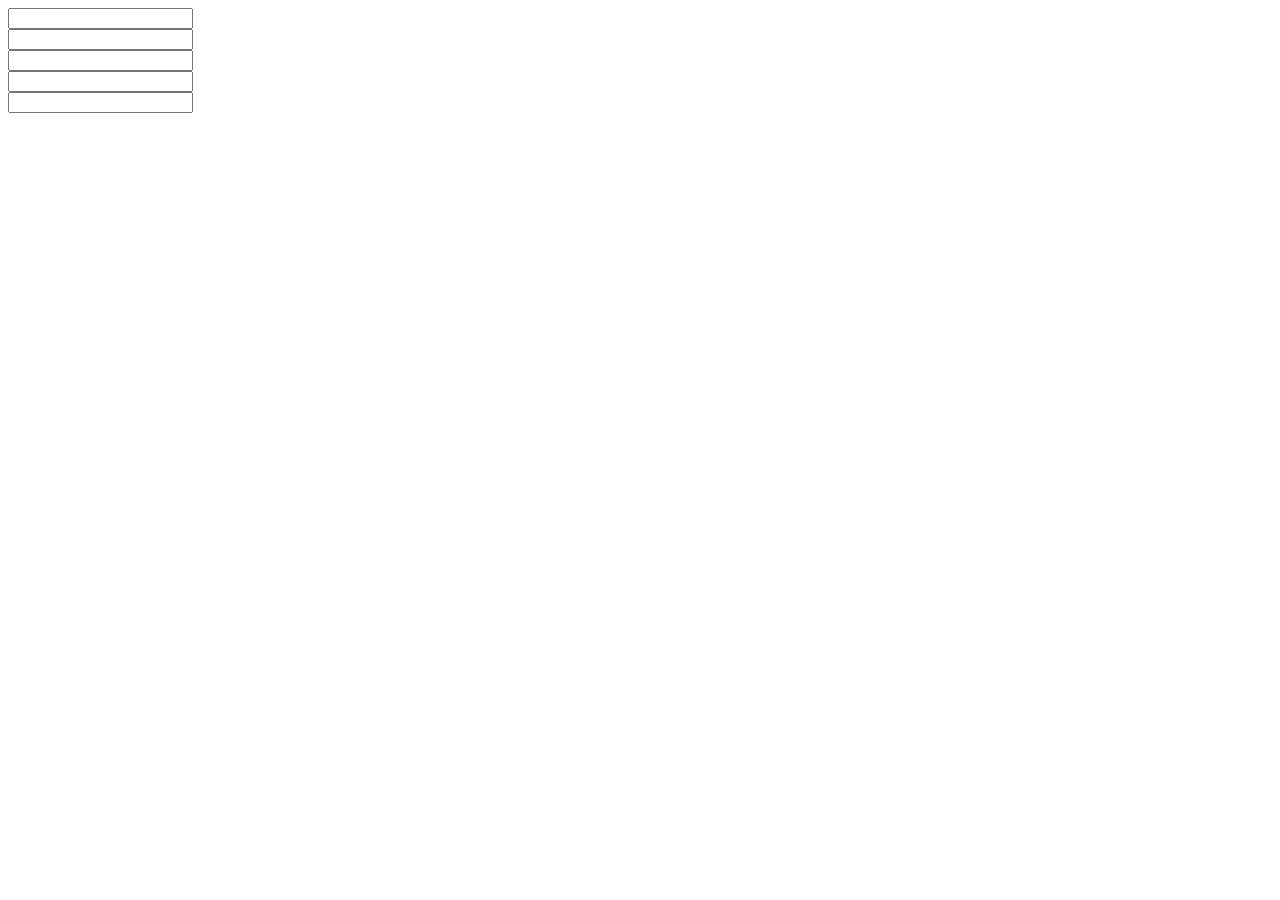
==== index.html @ 61696759 "Create index.html" ====
<html>

<head>
    <script lang="javascript">
      !function(t,e){"object"==typeof exports?module.exports=exports=e():"function"==typeof define&&define.amd?define([],e):t.CryptoJS=e()}(this,function(){var h,t,e,r,i,n,f,o,s,c,a,l,d,m,x,b,H,z,A,u,p,_,v,y,g,B,w,k,S,C,D,E,R,M,F,P,W,O,I,U,K,X,L,j,N,T,q,Z,V,G,J,$,Q,Y,tt,et,rt,it,nt,ot,st,ct,at,ht,lt,ft,dt,ut,pt,_t,vt,yt,gt,Bt,wt,kt,St,bt=bt||function(l){var t;if("undefined"!=typeof window&&window.crypto&&(t=window.crypto),!t&&"undefined"!=typeof window&&window.msCrypto&&(t=window.msCrypto),!t&&"undefined"!=typeof global&&global.crypto&&(t=global.crypto),!t&&"function"==typeof require)try{t=require("crypto")}catch(t){}function i(){if(t){if("function"==typeof t.getRandomValues)try{return t.getRandomValues(new Uint32Array(1))[0]}catch(t){}if("function"==typeof t.randomBytes)try{return t.randomBytes(4).readInt32LE()}catch(t){}}throw new Error("Native crypto module could not be used to get secure random number.")}var r=Object.create||function(t){var e;return n.prototype=t,e=new n,n.prototype=null,e};function n(){}var e={},o=e.lib={},s=o.Base={extend:function(t){var e=r(this);return t&&e.mixIn(t),e.hasOwnProperty("init")&&this.init!==e.init||(e.init=function(){e.$super.init.apply(this,arguments)}),(e.init.prototype=e).$super=this,e},create:function(){var t=this.extend();return t.init.apply(t,arguments),t},init:function(){},mixIn:function(t){for(var e in t)t.hasOwnProperty(e)&&(this[e]=t[e]);t.hasOwnProperty("toString")&&(this.toString=t.toString)},clone:function(){return this.init.prototype.extend(this)}},f=o.WordArray=s.extend({init:function(t,e){t=this.words=t||[],this.sigBytes=null!=e?e:4*t.length},toString:function(t){return(t||a).stringify(this)},concat:function(t){var e=this.words,r=t.words,i=this.sigBytes,n=t.sigBytes;if(this.clamp(),i%4)for(var o=0;o<n;o++){var s=r[o>>>2]>>>24-o%4*8&255;e[i+o>>>2]|=s<<24-(i+o)%4*8}else for(o=0;o<n;o+=4)e[i+o>>>2]=r[o>>>2];return this.sigBytes+=n,this},clamp:function(){var t=this.words,e=this.sigBytes;t[e>>>2]&=4294967295<<32-e%4*8,t.length=l.ceil(e/4)},clone:function(){var t=s.clone.call(this);return t.words=this.words.slice(0),t},random:function(t){for(var e=[],r=0;r<t;r+=4)e.push(i());return new f.init(e,t)}}),c=e.enc={},a=c.Hex={stringify:function(t){for(var e=t.words,r=t.sigBytes,i=[],n=0;n<r;n++){var o=e[n>>>2]>>>24-n%4*8&255;i.push((o>>>4).toString(16)),i.push((15&o).toString(16))}return i.join("")},parse:function(t){for(var e=t.length,r=[],i=0;i<e;i+=2)r[i>>>3]|=parseInt(t.substr(i,2),16)<<24-i%8*4;return new f.init(r,e/2)}},h=c.Latin1={stringify:function(t){for(var e=t.words,r=t.sigBytes,i=[],n=0;n<r;n++){var o=e[n>>>2]>>>24-n%4*8&255;i.push(String.fromCharCode(o))}return i.join("")},parse:function(t){for(var e=t.length,r=[],i=0;i<e;i++)r[i>>>2]|=(255&t.charCodeAt(i))<<24-i%4*8;return new f.init(r,e)}},d=c.Utf8={stringify:function(t){try{return decodeURIComponent(escape(h.stringify(t)))}catch(t){throw new Error("Malformed UTF-8 data")}},parse:function(t){return h.parse(unescape(encodeURIComponent(t)))}},u=o.BufferedBlockAlgorithm=s.extend({reset:function(){this._data=new f.init,this._nDataBytes=0},_append:function(t){"string"==typeof t&&(t=d.parse(t)),this._data.concat(t),this._nDataBytes+=t.sigBytes},_process:function(t){var e,r=this._data,i=r.words,n=r.sigBytes,o=this.blockSize,s=n/(4*o),c=(s=t?l.ceil(s):l.max((0|s)-this._minBufferSize,0))*o,a=l.min(4*c,n);if(c){for(var h=0;h<c;h+=o)this._doProcessBlock(i,h);e=i.splice(0,c),r.sigBytes-=a}return new f.init(e,a)},clone:function(){var t=s.clone.call(this);return t._data=this._data.clone(),t},_minBufferSize:0}),p=(o.Hasher=u.extend({cfg:s.extend(),init:function(t){this.cfg=this.cfg.extend(t),this.reset()},reset:function(){u.reset.call(this),this._doReset()},update:function(t){return this._append(t),this._process(),this},finalize:function(t){return t&&this._append(t),this._doFinalize()},blockSize:16,_createHelper:function(r){return function(t,e){return new r.init(e).finalize(t)}},_createHmacHelper:function(r){return function(t,e){return new p.HMAC.init(r,e).finalize(t)}}}),e.algo={});return e}(Math);function mt(t,e,r){return t^e^r}function xt(t,e,r){return t&e|~t&r}function Ht(t,e,r){return(t|~e)^r}function zt(t,e,r){return t&r|e&~r}function At(t,e,r){return t^(e|~r)}function Ct(t,e){return t<<e|t>>>32-e}function Dt(t,e,r,i){var n,o=this._iv;o?(n=o.slice(0),this._iv=void 0):n=this._prevBlock,i.encryptBlock(n,0);for(var s=0;s<r;s++)t[e+s]^=n[s]}function Et(t){if(255==(t>>24&255)){var e=t>>16&255,r=t>>8&255,i=255&t;255===e?(e=0,255===r?(r=0,255===i?i=0:++i):++r):++e,t=0,t+=e<<16,t+=r<<8,t+=i}else t+=1<<24;return t}function Rt(){for(var t=this._X,e=this._C,r=0;r<8;r++)ft[r]=e[r];e[0]=e[0]+1295307597+this._b|0,e[1]=e[1]+3545052371+(e[0]>>>0<ft[0]>>>0?1:0)|0,e[2]=e[2]+886263092+(e[1]>>>0<ft[1]>>>0?1:0)|0,e[3]=e[3]+1295307597+(e[2]>>>0<ft[2]>>>0?1:0)|0,e[4]=e[4]+3545052371+(e[3]>>>0<ft[3]>>>0?1:0)|0,e[5]=e[5]+886263092+(e[4]>>>0<ft[4]>>>0?1:0)|0,e[6]=e[6]+1295307597+(e[5]>>>0<ft[5]>>>0?1:0)|0,e[7]=e[7]+3545052371+(e[6]>>>0<ft[6]>>>0?1:0)|0,this._b=e[7]>>>0<ft[7]>>>0?1:0;for(r=0;r<8;r++){var i=t[r]+e[r],n=65535&i,o=i>>>16,s=((n*n>>>17)+n*o>>>15)+o*o,c=((4294901760&i)*i|0)+((65535&i)*i|0);dt[r]=s^c}t[0]=dt[0]+(dt[7]<<16|dt[7]>>>16)+(dt[6]<<16|dt[6]>>>16)|0,t[1]=dt[1]+(dt[0]<<8|dt[0]>>>24)+dt[7]|0,t[2]=dt[2]+(dt[1]<<16|dt[1]>>>16)+(dt[0]<<16|dt[0]>>>16)|0,t[3]=dt[3]+(dt[2]<<8|dt[2]>>>24)+dt[1]|0,t[4]=dt[4]+(dt[3]<<16|dt[3]>>>16)+(dt[2]<<16|dt[2]>>>16)|0,t[5]=dt[5]+(dt[4]<<8|dt[4]>>>24)+dt[3]|0,t[6]=dt[6]+(dt[5]<<16|dt[5]>>>16)+(dt[4]<<16|dt[4]>>>16)|0,t[7]=dt[7]+(dt[6]<<8|dt[6]>>>24)+dt[5]|0}function Mt(){for(var t=this._X,e=this._C,r=0;r<8;r++)wt[r]=e[r];e[0]=e[0]+1295307597+this._b|0,e[1]=e[1]+3545052371+(e[0]>>>0<wt[0]>>>0?1:0)|0,e[2]=e[2]+886263092+(e[1]>>>0<wt[1]>>>0?1:0)|0,e[3]=e[3]+1295307597+(e[2]>>>0<wt[2]>>>0?1:0)|0,e[4]=e[4]+3545052371+(e[3]>>>0<wt[3]>>>0?1:0)|0,e[5]=e[5]+886263092+(e[4]>>>0<wt[4]>>>0?1:0)|0,e[6]=e[6]+1295307597+(e[5]>>>0<wt[5]>>>0?1:0)|0,e[7]=e[7]+3545052371+(e[6]>>>0<wt[6]>>>0?1:0)|0,this._b=e[7]>>>0<wt[7]>>>0?1:0;for(r=0;r<8;r++){var i=t[r]+e[r],n=65535&i,o=i>>>16,s=((n*n>>>17)+n*o>>>15)+o*o,c=((4294901760&i)*i|0)+((65535&i)*i|0);kt[r]=s^c}t[0]=kt[0]+(kt[7]<<16|kt[7]>>>16)+(kt[6]<<16|kt[6]>>>16)|0,t[1]=kt[1]+(kt[0]<<8|kt[0]>>>24)+kt[7]|0,t[2]=kt[2]+(kt[1]<<16|kt[1]>>>16)+(kt[0]<<16|kt[0]>>>16)|0,t[3]=kt[3]+(kt[2]<<8|kt[2]>>>24)+kt[1]|0,t[4]=kt[4]+(kt[3]<<16|kt[3]>>>16)+(kt[2]<<16|kt[2]>>>16)|0,t[5]=kt[5]+(kt[4]<<8|kt[4]>>>24)+kt[3]|0,t[6]=kt[6]+(kt[5]<<16|kt[5]>>>16)+(kt[4]<<16|kt[4]>>>16)|0,t[7]=kt[7]+(kt[6]<<8|kt[6]>>>24)+kt[5]|0}return h=bt.lib.WordArray,bt.enc.Base64={stringify:function(t){var e=t.words,r=t.sigBytes,i=this._map;t.clamp();for(var n=[],o=0;o<r;o+=3)for(var s=(e[o>>>2]>>>24-o%4*8&255)<<16|(e[o+1>>>2]>>>24-(o+1)%4*8&255)<<8|e[o+2>>>2]>>>24-(o+2)%4*8&255,c=0;c<4&&o+.75*c<r;c++)n.push(i.charAt(s>>>6*(3-c)&63));var a=i.charAt(64);if(a)for(;n.length%4;)n.push(a);return n.join("")},parse:function(t){var e=t.length,r=this._map,i=this._reverseMap;if(!i){i=this._reverseMap=[];for(var n=0;n<r.length;n++)i[r.charCodeAt(n)]=n}var o=r.charAt(64);if(o){var s=t.indexOf(o);-1!==s&&(e=s)}return function(t,e,r){for(var i=[],n=0,o=0;o<e;o++)if(o%4){var s=r[t.charCodeAt(o-1)]<<o%4*2,c=r[t.charCodeAt(o)]>>>6-o%4*2,a=s|c;i[n>>>2]|=a<<24-n%4*8,n++}return h.create(i,n)}(t,e,i)},_map:"ABCDEFGHIJKLMNOPQRSTUVWXYZabcdefghijklmnopqrstuvwxyz0123456789+/="},function(l){var t=bt,e=t.lib,r=e.WordArray,i=e.Hasher,n=t.algo,H=[];!function(){for(var t=0;t<64;t++)H[t]=4294967296*l.abs(l.sin(t+1))|0}();var o=n.MD5=i.extend({_doReset:function(){this._hash=new r.init([1732584193,4023233417,2562383102,271733878])},_doProcessBlock:function(t,e){for(var r=0;r<16;r++){var i=e+r,n=t[i];t[i]=16711935&(n<<8|n>>>24)|4278255360&(n<<24|n>>>8)}var o=this._hash.words,s=t[e+0],c=t[e+1],a=t[e+2],h=t[e+3],l=t[e+4],f=t[e+5],d=t[e+6],u=t[e+7],p=t[e+8],_=t[e+9],v=t[e+10],y=t[e+11],g=t[e+12],B=t[e+13],w=t[e+14],k=t[e+15],S=o[0],m=o[1],x=o[2],b=o[3];S=z(S,m,x,b,s,7,H[0]),b=z(b,S,m,x,c,12,H[1]),x=z(x,b,S,m,a,17,H[2]),m=z(m,x,b,S,h,22,H[3]),S=z(S,m,x,b,l,7,H[4]),b=z(b,S,m,x,f,12,H[5]),x=z(x,b,S,m,d,17,H[6]),m=z(m,x,b,S,u,22,H[7]),S=z(S,m,x,b,p,7,H[8]),b=z(b,S,m,x,_,12,H[9]),x=z(x,b,S,m,v,17,H[10]),m=z(m,x,b,S,y,22,H[11]),S=z(S,m,x,b,g,7,H[12]),b=z(b,S,m,x,B,12,H[13]),x=z(x,b,S,m,w,17,H[14]),S=A(S,m=z(m,x,b,S,k,22,H[15]),x,b,c,5,H[16]),b=A(b,S,m,x,d,9,H[17]),x=A(x,b,S,m,y,14,H[18]),m=A(m,x,b,S,s,20,H[19]),S=A(S,m,x,b,f,5,H[20]),b=A(b,S,m,x,v,9,H[21]),x=A(x,b,S,m,k,14,H[22]),m=A(m,x,b,S,l,20,H[23]),S=A(S,m,x,b,_,5,H[24]),b=A(b,S,m,x,w,9,H[25]),x=A(x,b,S,m,h,14,H[26]),m=A(m,x,b,S,p,20,H[27]),S=A(S,m,x,b,B,5,H[28]),b=A(b,S,m,x,a,9,H[29]),x=A(x,b,S,m,u,14,H[30]),S=C(S,m=A(m,x,b,S,g,20,H[31]),x,b,f,4,H[32]),b=C(b,S,m,x,p,11,H[33]),x=C(x,b,S,m,y,16,H[34]),m=C(m,x,b,S,w,23,H[35]),S=C(S,m,x,b,c,4,H[36]),b=C(b,S,m,x,l,11,H[37]),x=C(x,b,S,m,u,16,H[38]),m=C(m,x,b,S,v,23,H[39]),S=C(S,m,x,b,B,4,H[40]),b=C(b,S,m,x,s,11,H[41]),x=C(x,b,S,m,h,16,H[42]),m=C(m,x,b,S,d,23,H[43]),S=C(S,m,x,b,_,4,H[44]),b=C(b,S,m,x,g,11,H[45]),x=C(x,b,S,m,k,16,H[46]),S=D(S,m=C(m,x,b,S,a,23,H[47]),x,b,s,6,H[48]),b=D(b,S,m,x,u,10,H[49]),x=D(x,b,S,m,w,15,H[50]),m=D(m,x,b,S,f,21,H[51]),S=D(S,m,x,b,g,6,H[52]),b=D(b,S,m,x,h,10,H[53]),x=D(x,b,S,m,v,15,H[54]),m=D(m,x,b,S,c,21,H[55]),S=D(S,m,x,b,p,6,H[56]),b=D(b,S,m,x,k,10,H[57]),x=D(x,b,S,m,d,15,H[58]),m=D(m,x,b,S,B,21,H[59]),S=D(S,m,x,b,l,6,H[60]),b=D(b,S,m,x,y,10,H[61]),x=D(x,b,S,m,a,15,H[62]),m=D(m,x,b,S,_,21,H[63]),o[0]=o[0]+S|0,o[1]=o[1]+m|0,o[2]=o[2]+x|0,o[3]=o[3]+b|0},_doFinalize:function(){var t=this._data,e=t.words,r=8*this._nDataBytes,i=8*t.sigBytes;e[i>>>5]|=128<<24-i%32;var n=l.floor(r/4294967296),o=r;e[15+(64+i>>>9<<4)]=16711935&(n<<8|n>>>24)|4278255360&(n<<24|n>>>8),e[14+(64+i>>>9<<4)]=16711935&(o<<8|o>>>24)|4278255360&(o<<24|o>>>8),t.sigBytes=4*(e.length+1),this._process();for(var s=this._hash,c=s.words,a=0;a<4;a++){var h=c[a];c[a]=16711935&(h<<8|h>>>24)|4278255360&(h<<24|h>>>8)}return s},clone:function(){var t=i.clone.call(this);return t._hash=this._hash.clone(),t}});function z(t,e,r,i,n,o,s){var c=t+(e&r|~e&i)+n+s;return(c<<o|c>>>32-o)+e}function A(t,e,r,i,n,o,s){var c=t+(e&i|r&~i)+n+s;return(c<<o|c>>>32-o)+e}function C(t,e,r,i,n,o,s){var c=t+(e^r^i)+n+s;return(c<<o|c>>>32-o)+e}function D(t,e,r,i,n,o,s){var c=t+(r^(e|~i))+n+s;return(c<<o|c>>>32-o)+e}t.MD5=i._createHelper(o),t.HmacMD5=i._createHmacHelper(o)}(Math),e=(t=bt).lib,r=e.WordArray,i=e.Hasher,n=t.algo,f=[],o=n.SHA1=i.extend({_doReset:function(){this._hash=new r.init([1732584193,4023233417,2562383102,271733878,3285377520])},_doProcessBlock:function(t,e){for(var r=this._hash.words,i=r[0],n=r[1],o=r[2],s=r[3],c=r[4],a=0;a<80;a++){if(a<16)f[a]=0|t[e+a];else{var h=f[a-3]^f[a-8]^f[a-14]^f[a-16];f[a]=h<<1|h>>>31}var l=(i<<5|i>>>27)+c+f[a];l+=a<20?1518500249+(n&o|~n&s):a<40?1859775393+(n^o^s):a<60?(n&o|n&s|o&s)-1894007588:(n^o^s)-899497514,c=s,s=o,o=n<<30|n>>>2,n=i,i=l}r[0]=r[0]+i|0,r[1]=r[1]+n|0,r[2]=r[2]+o|0,r[3]=r[3]+s|0,r[4]=r[4]+c|0},_doFinalize:function(){var t=this._data,e=t.words,r=8*this._nDataBytes,i=8*t.sigBytes;return e[i>>>5]|=128<<24-i%32,e[14+(64+i>>>9<<4)]=Math.floor(r/4294967296),e[15+(64+i>>>9<<4)]=r,t.sigBytes=4*e.length,this._process(),this._hash},clone:function(){var t=i.clone.call(this);return t._hash=this._hash.clone(),t}}),t.SHA1=i._createHelper(o),t.HmacSHA1=i._createHmacHelper(o),function(n){var t=bt,e=t.lib,r=e.WordArray,i=e.Hasher,o=t.algo,s=[],B=[];!function(){function t(t){for(var e=n.sqrt(t),r=2;r<=e;r++)if(!(t%r))return;return 1}function e(t){return 4294967296*(t-(0|t))|0}for(var r=2,i=0;i<64;)t(r)&&(i<8&&(s[i]=e(n.pow(r,.5))),B[i]=e(n.pow(r,1/3)),i++),r++}();var w=[],c=o.SHA256=i.extend({_doReset:function(){this._hash=new r.init(s.slice(0))},_doProcessBlock:function(t,e){for(var r=this._hash.words,i=r[0],n=r[1],o=r[2],s=r[3],c=r[4],a=r[5],h=r[6],l=r[7],f=0;f<64;f++){if(f<16)w[f]=0|t[e+f];else{var d=w[f-15],u=(d<<25|d>>>7)^(d<<14|d>>>18)^d>>>3,p=w[f-2],_=(p<<15|p>>>17)^(p<<13|p>>>19)^p>>>10;w[f]=u+w[f-7]+_+w[f-16]}var v=i&n^i&o^n&o,y=(i<<30|i>>>2)^(i<<19|i>>>13)^(i<<10|i>>>22),g=l+((c<<26|c>>>6)^(c<<21|c>>>11)^(c<<7|c>>>25))+(c&a^~c&h)+B[f]+w[f];l=h,h=a,a=c,c=s+g|0,s=o,o=n,n=i,i=g+(y+v)|0}r[0]=r[0]+i|0,r[1]=r[1]+n|0,r[2]=r[2]+o|0,r[3]=r[3]+s|0,r[4]=r[4]+c|0,r[5]=r[5]+a|0,r[6]=r[6]+h|0,r[7]=r[7]+l|0},_doFinalize:function(){var t=this._data,e=t.words,r=8*this._nDataBytes,i=8*t.sigBytes;return e[i>>>5]|=128<<24-i%32,e[14+(64+i>>>9<<4)]=n.floor(r/4294967296),e[15+(64+i>>>9<<4)]=r,t.sigBytes=4*e.length,this._process(),this._hash},clone:function(){var t=i.clone.call(this);return t._hash=this._hash.clone(),t}});t.SHA256=i._createHelper(c),t.HmacSHA256=i._createHmacHelper(c)}(Math),function(){var n=bt.lib.WordArray,t=bt.enc;t.Utf16=t.Utf16BE={stringify:function(t){for(var e=t.words,r=t.sigBytes,i=[],n=0;n<r;n+=2){var o=e[n>>>2]>>>16-n%4*8&65535;i.push(String.fromCharCode(o))}return i.join("")},parse:function(t){for(var e=t.length,r=[],i=0;i<e;i++)r[i>>>1]|=t.charCodeAt(i)<<16-i%2*16;return n.create(r,2*e)}};function s(t){return t<<8&4278255360|t>>>8&16711935}t.Utf16LE={stringify:function(t){for(var e=t.words,r=t.sigBytes,i=[],n=0;n<r;n+=2){var o=s(e[n>>>2]>>>16-n%4*8&65535);i.push(String.fromCharCode(o))}return i.join("")},parse:function(t){for(var e=t.length,r=[],i=0;i<e;i++)r[i>>>1]|=s(t.charCodeAt(i)<<16-i%2*16);return n.create(r,2*e)}}}(),function(){if("function"==typeof ArrayBuffer){var t=bt.lib.WordArray,n=t.init;(t.init=function(t){if(t instanceof ArrayBuffer&&(t=new Uint8Array(t)),(t instanceof Int8Array||"undefined"!=typeof Uint8ClampedArray&&t instanceof Uint8ClampedArray||t instanceof Int16Array||t instanceof Uint16Array||t instanceof Int32Array||t instanceof Uint32Array||t instanceof Float32Array||t instanceof Float64Array)&&(t=new Uint8Array(t.buffer,t.byteOffset,t.byteLength)),t instanceof Uint8Array){for(var e=t.byteLength,r=[],i=0;i<e;i++)r[i>>>2]|=t[i]<<24-i%4*8;n.call(this,r,e)}else n.apply(this,arguments)}).prototype=t}}(),Math,c=(s=bt).lib,a=c.WordArray,l=c.Hasher,d=s.algo,m=a.create([0,1,2,3,4,5,6,7,8,9,10,11,12,13,14,15,7,4,13,1,10,6,15,3,12,0,9,5,2,14,11,8,3,10,14,4,9,15,8,1,2,7,0,6,13,11,5,12,1,9,11,10,0,8,12,4,13,3,7,15,14,5,6,2,4,0,5,9,7,12,2,10,14,1,3,8,11,6,15,13]),x=a.create([5,14,7,0,9,2,11,4,13,6,15,8,1,10,3,12,6,11,3,7,0,13,5,10,14,15,8,12,4,9,1,2,15,5,1,3,7,14,6,9,11,8,12,2,10,0,4,13,8,6,4,1,3,11,15,0,5,12,2,13,9,7,10,14,12,15,10,4,1,5,8,7,6,2,13,14,0,3,9,11]),b=a.create([11,14,15,12,5,8,7,9,11,13,14,15,6,7,9,8,7,6,8,13,11,9,7,15,7,12,15,9,11,7,13,12,11,13,6,7,14,9,13,15,14,8,13,6,5,12,7,5,11,12,14,15,14,15,9,8,9,14,5,6,8,6,5,12,9,15,5,11,6,8,13,12,5,12,13,14,11,8,5,6]),H=a.create([8,9,9,11,13,15,15,5,7,7,8,11,14,14,12,6,9,13,15,7,12,8,9,11,7,7,12,7,6,15,13,11,9,7,15,11,8,6,6,14,12,13,5,14,13,13,7,5,15,5,8,11,14,14,6,14,6,9,12,9,12,5,15,8,8,5,12,9,12,5,14,6,8,13,6,5,15,13,11,11]),z=a.create([0,1518500249,1859775393,2400959708,2840853838]),A=a.create([1352829926,1548603684,1836072691,2053994217,0]),u=d.RIPEMD160=l.extend({_doReset:function(){this._hash=a.create([1732584193,4023233417,2562383102,271733878,3285377520])},_doProcessBlock:function(t,e){for(var r=0;r<16;r++){var i=e+r,n=t[i];t[i]=16711935&(n<<8|n>>>24)|4278255360&(n<<24|n>>>8)}var o,s,c,a,h,l,f,d,u,p,_,v=this._hash.words,y=z.words,g=A.words,B=m.words,w=x.words,k=b.words,S=H.words;l=o=v[0],f=s=v[1],d=c=v[2],u=a=v[3],p=h=v[4];for(r=0;r<80;r+=1)_=o+t[e+B[r]]|0,_+=r<16?mt(s,c,a)+y[0]:r<32?xt(s,c,a)+y[1]:r<48?Ht(s,c,a)+y[2]:r<64?zt(s,c,a)+y[3]:At(s,c,a)+y[4],_=(_=Ct(_|=0,k[r]))+h|0,o=h,h=a,a=Ct(c,10),c=s,s=_,_=l+t[e+w[r]]|0,_+=r<16?At(f,d,u)+g[0]:r<32?zt(f,d,u)+g[1]:r<48?Ht(f,d,u)+g[2]:r<64?xt(f,d,u)+g[3]:mt(f,d,u)+g[4],_=(_=Ct(_|=0,S[r]))+p|0,l=p,p=u,u=Ct(d,10),d=f,f=_;_=v[1]+c+u|0,v[1]=v[2]+a+p|0,v[2]=v[3]+h+l|0,v[3]=v[4]+o+f|0,v[4]=v[0]+s+d|0,v[0]=_},_doFinalize:function(){var t=this._data,e=t.words,r=8*this._nDataBytes,i=8*t.sigBytes;e[i>>>5]|=128<<24-i%32,e[14+(64+i>>>9<<4)]=16711935&(r<<8|r>>>24)|4278255360&(r<<24|r>>>8),t.sigBytes=4*(e.length+1),this._process();for(var n=this._hash,o=n.words,s=0;s<5;s++){var c=o[s];o[s]=16711935&(c<<8|c>>>24)|4278255360&(c<<24|c>>>8)}return n},clone:function(){var t=l.clone.call(this);return t._hash=this._hash.clone(),t}}),s.RIPEMD160=l._createHelper(u),s.HmacRIPEMD160=l._createHmacHelper(u),p=bt.lib.Base,_=bt.enc.Utf8,bt.algo.HMAC=p.extend({init:function(t,e){t=this._hasher=new t.init,"string"==typeof e&&(e=_.parse(e));var r=t.blockSize,i=4*r;e.sigBytes>i&&(e=t.finalize(e)),e.clamp();for(var n=this._oKey=e.clone(),o=this._iKey=e.clone(),s=n.words,c=o.words,a=0;a<r;a++)s[a]^=1549556828,c[a]^=909522486;n.sigBytes=o.sigBytes=i,this.reset()},reset:function(){var t=this._hasher;t.reset(),t.update(this._iKey)},update:function(t){return this._hasher.update(t),this},finalize:function(t){var e=this._hasher,r=e.finalize(t);return e.reset(),e.finalize(this._oKey.clone().concat(r))}}),y=(v=bt).lib,g=y.Base,B=y.WordArray,w=v.algo,k=w.SHA1,S=w.HMAC,C=w.PBKDF2=g.extend({cfg:g.extend({keySize:4,hasher:k,iterations:1}),init:function(t){this.cfg=this.cfg.extend(t)},compute:function(t,e){for(var r=this.cfg,i=S.create(r.hasher,t),n=B.create(),o=B.create([1]),s=n.words,c=o.words,a=r.keySize,h=r.iterations;s.length<a;){var l=i.update(e).finalize(o);i.reset();for(var f=l.words,d=f.length,u=l,p=1;p<h;p++){u=i.finalize(u),i.reset();for(var _=u.words,v=0;v<d;v++)f[v]^=_[v]}n.concat(l),c[0]++}return n.sigBytes=4*a,n}}),v.PBKDF2=function(t,e,r){return C.create(r).compute(t,e)},E=(D=bt).lib,R=E.Base,M=E.WordArray,F=D.algo,P=F.MD5,W=F.EvpKDF=R.extend({cfg:R.extend({keySize:4,hasher:P,iterations:1}),init:function(t){this.cfg=this.cfg.extend(t)},compute:function(t,e){for(var r,i=this.cfg,n=i.hasher.create(),o=M.create(),s=o.words,c=i.keySize,a=i.iterations;s.length<c;){r&&n.update(r),r=n.update(t).finalize(e),n.reset();for(var h=1;h<a;h++)r=n.finalize(r),n.reset();o.concat(r)}return o.sigBytes=4*c,o}}),D.EvpKDF=function(t,e,r){return W.create(r).compute(t,e)},I=(O=bt).lib.WordArray,U=O.algo,K=U.SHA256,X=U.SHA224=K.extend({_doReset:function(){this._hash=new I.init([3238371032,914150663,812702999,4144912697,4290775857,1750603025,1694076839,3204075428])},_doFinalize:function(){var t=K._doFinalize.call(this);return t.sigBytes-=4,t}}),O.SHA224=K._createHelper(X),O.HmacSHA224=K._createHmacHelper(X),L=bt.lib,j=L.Base,N=L.WordArray,(T=bt.x64={}).Word=j.extend({init:function(t,e){this.high=t,this.low=e}}),T.WordArray=j.extend({init:function(t,e){t=this.words=t||[],this.sigBytes=null!=e?e:8*t.length},toX32:function(){for(var t=this.words,e=t.length,r=[],i=0;i<e;i++){var n=t[i];r.push(n.high),r.push(n.low)}return N.create(r,this.sigBytes)},clone:function(){for(var t=j.clone.call(this),e=t.words=this.words.slice(0),r=e.length,i=0;i<r;i++)e[i]=e[i].clone();return t}}),function(d){var t=bt,e=t.lib,u=e.WordArray,i=e.Hasher,l=t.x64.Word,r=t.algo,C=[],D=[],E=[];!function(){for(var t=1,e=0,r=0;r<24;r++){C[t+5*e]=(r+1)*(r+2)/2%64;var i=(2*t+3*e)%5;t=e%5,e=i}for(t=0;t<5;t++)for(e=0;e<5;e++)D[t+5*e]=e+(2*t+3*e)%5*5;for(var n=1,o=0;o<24;o++){for(var s=0,c=0,a=0;a<7;a++){if(1&n){var h=(1<<a)-1;h<32?c^=1<<h:s^=1<<h-32}128&n?n=n<<1^113:n<<=1}E[o]=l.create(s,c)}}();var R=[];!function(){for(var t=0;t<25;t++)R[t]=l.create()}();var n=r.SHA3=i.extend({cfg:i.cfg.extend({outputLength:512}),_doReset:function(){for(var t=this._state=[],e=0;e<25;e++)t[e]=new l.init;this.blockSize=(1600-2*this.cfg.outputLength)/32},_doProcessBlock:function(t,e){for(var r=this._state,i=this.blockSize/2,n=0;n<i;n++){var o=t[e+2*n],s=t[e+2*n+1];o=16711935&(o<<8|o>>>24)|4278255360&(o<<24|o>>>8),s=16711935&(s<<8|s>>>24)|4278255360&(s<<24|s>>>8),(x=r[n]).high^=s,x.low^=o}for(var c=0;c<24;c++){for(var a=0;a<5;a++){for(var h=0,l=0,f=0;f<5;f++){h^=(x=r[a+5*f]).high,l^=x.low}var d=R[a];d.high=h,d.low=l}for(a=0;a<5;a++){var u=R[(a+4)%5],p=R[(a+1)%5],_=p.high,v=p.low;for(h=u.high^(_<<1|v>>>31),l=u.low^(v<<1|_>>>31),f=0;f<5;f++){(x=r[a+5*f]).high^=h,x.low^=l}}for(var y=1;y<25;y++){var g=(x=r[y]).high,B=x.low,w=C[y];l=w<32?(h=g<<w|B>>>32-w,B<<w|g>>>32-w):(h=B<<w-32|g>>>64-w,g<<w-32|B>>>64-w);var k=R[D[y]];k.high=h,k.low=l}var S=R[0],m=r[0];S.high=m.high,S.low=m.low;for(a=0;a<5;a++)for(f=0;f<5;f++){var x=r[y=a+5*f],b=R[y],H=R[(a+1)%5+5*f],z=R[(a+2)%5+5*f];x.high=b.high^~H.high&z.high,x.low=b.low^~H.low&z.low}x=r[0];var A=E[c];x.high^=A.high,x.low^=A.low}},_doFinalize:function(){var t=this._data,e=t.words,r=(this._nDataBytes,8*t.sigBytes),i=32*this.blockSize;e[r>>>5]|=1<<24-r%32,e[(d.ceil((1+r)/i)*i>>>5)-1]|=128,t.sigBytes=4*e.length,this._process();for(var n=this._state,o=this.cfg.outputLength/8,s=o/8,c=[],a=0;a<s;a++){var h=n[a],l=h.high,f=h.low;l=16711935&(l<<8|l>>>24)|4278255360&(l<<24|l>>>8),f=16711935&(f<<8|f>>>24)|4278255360&(f<<24|f>>>8),c.push(f),c.push(l)}return new u.init(c,o)},clone:function(){for(var t=i.clone.call(this),e=t._state=this._state.slice(0),r=0;r<25;r++)e[r]=e[r].clone();return t}});t.SHA3=i._createHelper(n),t.HmacSHA3=i._createHmacHelper(n)}(Math),function(){var t=bt,e=t.lib.Hasher,r=t.x64,i=r.Word,n=r.WordArray,o=t.algo;function s(){return i.create.apply(i,arguments)}var mt=[s(1116352408,3609767458),s(1899447441,602891725),s(3049323471,3964484399),s(3921009573,2173295548),s(961987163,4081628472),s(1508970993,3053834265),s(2453635748,2937671579),s(2870763221,3664609560),s(3624381080,2734883394),s(310598401,1164996542),s(607225278,1323610764),s(1426881987,3590304994),s(1925078388,4068182383),s(2162078206,991336113),s(2614888103,633803317),s(3248222580,3479774868),s(3835390401,2666613458),s(4022224774,944711139),s(264347078,2341262773),s(604807628,2007800933),s(770255983,1495990901),s(1249150122,1856431235),s(1555081692,3175218132),s(1996064986,2198950837),s(2554220882,3999719339),s(2821834349,766784016),s(2952996808,2566594879),s(3210313671,3203337956),s(3336571891,1034457026),s(3584528711,2466948901),s(113926993,3758326383),s(338241895,168717936),s(666307205,1188179964),s(773529912,1546045734),s(1294757372,1522805485),s(1396182291,2643833823),s(1695183700,2343527390),s(1986661051,1014477480),s(2177026350,1206759142),s(2456956037,344077627),s(2730485921,1290863460),s(2820302411,3158454273),s(3259730800,3505952657),s(3345764771,106217008),s(3516065817,3606008344),s(3600352804,1432725776),s(4094571909,1467031594),s(275423344,851169720),s(430227734,3100823752),s(506948616,1363258195),s(659060556,3750685593),s(883997877,3785050280),s(958139571,3318307427),s(1322822218,3812723403),s(1537002063,2003034995),s(1747873779,3602036899),s(1955562222,1575990012),s(2024104815,1125592928),s(2227730452,2716904306),s(2361852424,442776044),s(2428436474,593698344),s(2756734187,3733110249),s(3204031479,2999351573),s(3329325298,3815920427),s(3391569614,3928383900),s(3515267271,566280711),s(3940187606,3454069534),s(4118630271,4000239992),s(116418474,1914138554),s(174292421,2731055270),s(289380356,3203993006),s(460393269,320620315),s(685471733,587496836),s(852142971,1086792851),s(1017036298,365543100),s(1126000580,2618297676),s(1288033470,3409855158),s(1501505948,4234509866),s(1607167915,987167468),s(1816402316,1246189591)],xt=[];!function(){for(var t=0;t<80;t++)xt[t]=s()}();var c=o.SHA512=e.extend({_doReset:function(){this._hash=new n.init([new i.init(1779033703,4089235720),new i.init(3144134277,2227873595),new i.init(1013904242,4271175723),new i.init(2773480762,1595750129),new i.init(1359893119,2917565137),new i.init(2600822924,725511199),new i.init(528734635,4215389547),new i.init(1541459225,327033209)])},_doProcessBlock:function(t,e){for(var r=this._hash.words,i=r[0],n=r[1],o=r[2],s=r[3],c=r[4],a=r[5],h=r[6],l=r[7],f=i.high,d=i.low,u=n.high,p=n.low,_=o.high,v=o.low,y=s.high,g=s.low,B=c.high,w=c.low,k=a.high,S=a.low,m=h.high,x=h.low,b=l.high,H=l.low,z=f,A=d,C=u,D=p,E=_,R=v,M=y,F=g,P=B,W=w,O=k,I=S,U=m,K=x,X=b,L=H,j=0;j<80;j++){var N,T,q=xt[j];if(j<16)T=q.high=0|t[e+2*j],N=q.low=0|t[e+2*j+1];else{var Z=xt[j-15],V=Z.high,G=Z.low,J=(V>>>1|G<<31)^(V>>>8|G<<24)^V>>>7,$=(G>>>1|V<<31)^(G>>>8|V<<24)^(G>>>7|V<<25),Q=xt[j-2],Y=Q.high,tt=Q.low,et=(Y>>>19|tt<<13)^(Y<<3|tt>>>29)^Y>>>6,rt=(tt>>>19|Y<<13)^(tt<<3|Y>>>29)^(tt>>>6|Y<<26),it=xt[j-7],nt=it.high,ot=it.low,st=xt[j-16],ct=st.high,at=st.low;T=(T=(T=J+nt+((N=$+ot)>>>0<$>>>0?1:0))+et+((N+=rt)>>>0<rt>>>0?1:0))+ct+((N+=at)>>>0<at>>>0?1:0),q.high=T,q.low=N}var ht,lt=P&O^~P&U,ft=W&I^~W&K,dt=z&C^z&E^C&E,ut=A&D^A&R^D&R,pt=(z>>>28|A<<4)^(z<<30|A>>>2)^(z<<25|A>>>7),_t=(A>>>28|z<<4)^(A<<30|z>>>2)^(A<<25|z>>>7),vt=(P>>>14|W<<18)^(P>>>18|W<<14)^(P<<23|W>>>9),yt=(W>>>14|P<<18)^(W>>>18|P<<14)^(W<<23|P>>>9),gt=mt[j],Bt=gt.high,wt=gt.low,kt=X+vt+((ht=L+yt)>>>0<L>>>0?1:0),St=_t+ut;X=U,L=K,U=O,K=I,O=P,I=W,P=M+(kt=(kt=(kt=kt+lt+((ht=ht+ft)>>>0<ft>>>0?1:0))+Bt+((ht=ht+wt)>>>0<wt>>>0?1:0))+T+((ht=ht+N)>>>0<N>>>0?1:0))+((W=F+ht|0)>>>0<F>>>0?1:0)|0,M=E,F=R,E=C,R=D,C=z,D=A,z=kt+(pt+dt+(St>>>0<_t>>>0?1:0))+((A=ht+St|0)>>>0<ht>>>0?1:0)|0}d=i.low=d+A,i.high=f+z+(d>>>0<A>>>0?1:0),p=n.low=p+D,n.high=u+C+(p>>>0<D>>>0?1:0),v=o.low=v+R,o.high=_+E+(v>>>0<R>>>0?1:0),g=s.low=g+F,s.high=y+M+(g>>>0<F>>>0?1:0),w=c.low=w+W,c.high=B+P+(w>>>0<W>>>0?1:0),S=a.low=S+I,a.high=k+O+(S>>>0<I>>>0?1:0),x=h.low=x+K,h.high=m+U+(x>>>0<K>>>0?1:0),H=l.low=H+L,l.high=b+X+(H>>>0<L>>>0?1:0)},_doFinalize:function(){var t=this._data,e=t.words,r=8*this._nDataBytes,i=8*t.sigBytes;return e[i>>>5]|=128<<24-i%32,e[30+(128+i>>>10<<5)]=Math.floor(r/4294967296),e[31+(128+i>>>10<<5)]=r,t.sigBytes=4*e.length,this._process(),this._hash.toX32()},clone:function(){var t=e.clone.call(this);return t._hash=this._hash.clone(),t},blockSize:32});t.SHA512=e._createHelper(c),t.HmacSHA512=e._createHmacHelper(c)}(),Z=(q=bt).x64,V=Z.Word,G=Z.WordArray,J=q.algo,$=J.SHA512,Q=J.SHA384=$.extend({_doReset:function(){this._hash=new G.init([new V.init(3418070365,3238371032),new V.init(1654270250,914150663),new V.init(2438529370,812702999),new V.init(355462360,4144912697),new V.init(1731405415,4290775857),new V.init(2394180231,1750603025),new V.init(3675008525,1694076839),new V.init(1203062813,3204075428)])},_doFinalize:function(){var t=$._doFinalize.call(this);return t.sigBytes-=16,t}}),q.SHA384=$._createHelper(Q),q.HmacSHA384=$._createHmacHelper(Q),bt.lib.Cipher||function(){var t=bt,e=t.lib,r=e.Base,a=e.WordArray,i=e.BufferedBlockAlgorithm,n=t.enc,o=(n.Utf8,n.Base64),s=t.algo.EvpKDF,c=e.Cipher=i.extend({cfg:r.extend(),createEncryptor:function(t,e){return this.create(this._ENC_XFORM_MODE,t,e)},createDecryptor:function(t,e){return this.create(this._DEC_XFORM_MODE,t,e)},init:function(t,e,r){this.cfg=this.cfg.extend(r),this._xformMode=t,this._key=e,this.reset()},reset:function(){i.reset.call(this),this._doReset()},process:function(t){return this._append(t),this._process()},finalize:function(t){return t&&this._append(t),this._doFinalize()},keySize:4,ivSize:4,_ENC_XFORM_MODE:1,_DEC_XFORM_MODE:2,_createHelper:function(i){return{encrypt:function(t,e,r){return h(e).encrypt(i,t,e,r)},decrypt:function(t,e,r){return h(e).decrypt(i,t,e,r)}}}});function h(t){return"string"==typeof t?w:g}e.StreamCipher=c.extend({_doFinalize:function(){return this._process(!0)},blockSize:1});var l,f=t.mode={},d=e.BlockCipherMode=r.extend({createEncryptor:function(t,e){return this.Encryptor.create(t,e)},createDecryptor:function(t,e){return this.Decryptor.create(t,e)},init:function(t,e){this._cipher=t,this._iv=e}}),u=f.CBC=((l=d.extend()).Encryptor=l.extend({processBlock:function(t,e){var r=this._cipher,i=r.blockSize;p.call(this,t,e,i),r.encryptBlock(t,e),this._prevBlock=t.slice(e,e+i)}}),l.Decryptor=l.extend({processBlock:function(t,e){var r=this._cipher,i=r.blockSize,n=t.slice(e,e+i);r.decryptBlock(t,e),p.call(this,t,e,i),this._prevBlock=n}}),l);function p(t,e,r){var i,n=this._iv;n?(i=n,this._iv=void 0):i=this._prevBlock;for(var o=0;o<r;o++)t[e+o]^=i[o]}var _=(t.pad={}).Pkcs7={pad:function(t,e){for(var r=4*e,i=r-t.sigBytes%r,n=i<<24|i<<16|i<<8|i,o=[],s=0;s<i;s+=4)o.push(n);var c=a.create(o,i);t.concat(c)},unpad:function(t){var e=255&t.words[t.sigBytes-1>>>2];t.sigBytes-=e}},v=(e.BlockCipher=c.extend({cfg:c.cfg.extend({mode:u,padding:_}),reset:function(){var t;c.reset.call(this);var e=this.cfg,r=e.iv,i=e.mode;this._xformMode==this._ENC_XFORM_MODE?t=i.createEncryptor:(t=i.createDecryptor,this._minBufferSize=1),this._mode&&this._mode.__creator==t?this._mode.init(this,r&&r.words):(this._mode=t.call(i,this,r&&r.words),this._mode.__creator=t)},_doProcessBlock:function(t,e){this._mode.processBlock(t,e)},_doFinalize:function(){var t,e=this.cfg.padding;return this._xformMode==this._ENC_XFORM_MODE?(e.pad(this._data,this.blockSize),t=this._process(!0)):(t=this._process(!0),e.unpad(t)),t},blockSize:4}),e.CipherParams=r.extend({init:function(t){this.mixIn(t)},toString:function(t){return(t||this.formatter).stringify(this)}})),y=(t.format={}).OpenSSL={stringify:function(t){var e=t.ciphertext,r=t.salt;return(r?a.create([1398893684,1701076831]).concat(r).concat(e):e).toString(o)},parse:function(t){var e,r=o.parse(t),i=r.words;return 1398893684==i[0]&&1701076831==i[1]&&(e=a.create(i.slice(2,4)),i.splice(0,4),r.sigBytes-=16),v.create({ciphertext:r,salt:e})}},g=e.SerializableCipher=r.extend({cfg:r.extend({format:y}),encrypt:function(t,e,r,i){i=this.cfg.extend(i);var n=t.createEncryptor(r,i),o=n.finalize(e),s=n.cfg;return v.create({ciphertext:o,key:r,iv:s.iv,algorithm:t,mode:s.mode,padding:s.padding,blockSize:t.blockSize,formatter:i.format})},decrypt:function(t,e,r,i){return i=this.cfg.extend(i),e=this._parse(e,i.format),t.createDecryptor(r,i).finalize(e.ciphertext)},_parse:function(t,e){return"string"==typeof t?e.parse(t,this):t}}),B=(t.kdf={}).OpenSSL={execute:function(t,e,r,i){i=i||a.random(8);var n=s.create({keySize:e+r}).compute(t,i),o=a.create(n.words.slice(e),4*r);return n.sigBytes=4*e,v.create({key:n,iv:o,salt:i})}},w=e.PasswordBasedCipher=g.extend({cfg:g.cfg.extend({kdf:B}),encrypt:function(t,e,r,i){var n=(i=this.cfg.extend(i)).kdf.execute(r,t.keySize,t.ivSize);i.iv=n.iv;var o=g.encrypt.call(this,t,e,n.key,i);return o.mixIn(n),o},decrypt:function(t,e,r,i){i=this.cfg.extend(i),e=this._parse(e,i.format);var n=i.kdf.execute(r,t.keySize,t.ivSize,e.salt);return i.iv=n.iv,g.decrypt.call(this,t,e,n.key,i)}})}(),bt.mode.CFB=((Y=bt.lib.BlockCipherMode.extend()).Encryptor=Y.extend({processBlock:function(t,e){var r=this._cipher,i=r.blockSize;Dt.call(this,t,e,i,r),this._prevBlock=t.slice(e,e+i)}}),Y.Decryptor=Y.extend({processBlock:function(t,e){var r=this._cipher,i=r.blockSize,n=t.slice(e,e+i);Dt.call(this,t,e,i,r),this._prevBlock=n}}),Y),bt.mode.ECB=((tt=bt.lib.BlockCipherMode.extend()).Encryptor=tt.extend({processBlock:function(t,e){this._cipher.encryptBlock(t,e)}}),tt.Decryptor=tt.extend({processBlock:function(t,e){this._cipher.decryptBlock(t,e)}}),tt),bt.pad.AnsiX923={pad:function(t,e){var r=t.sigBytes,i=4*e,n=i-r%i,o=r+n-1;t.clamp(),t.words[o>>>2]|=n<<24-o%4*8,t.sigBytes+=n},unpad:function(t){var e=255&t.words[t.sigBytes-1>>>2];t.sigBytes-=e}},bt.pad.Iso10126={pad:function(t,e){var r=4*e,i=r-t.sigBytes%r;t.concat(bt.lib.WordArray.random(i-1)).concat(bt.lib.WordArray.create([i<<24],1))},unpad:function(t){var e=255&t.words[t.sigBytes-1>>>2];t.sigBytes-=e}},bt.pad.Iso97971={pad:function(t,e){t.concat(bt.lib.WordArray.create([2147483648],1)),bt.pad.ZeroPadding.pad(t,e)},unpad:function(t){bt.pad.ZeroPadding.unpad(t),t.sigBytes--}},bt.mode.OFB=(et=bt.lib.BlockCipherMode.extend(),rt=et.Encryptor=et.extend({processBlock:function(t,e){var r=this._cipher,i=r.blockSize,n=this._iv,o=this._keystream;n&&(o=this._keystream=n.slice(0),this._iv=void 0),r.encryptBlock(o,0);for(var s=0;s<i;s++)t[e+s]^=o[s]}}),et.Decryptor=rt,et),bt.pad.NoPadding={pad:function(){},unpad:function(){}},it=bt.lib.CipherParams,nt=bt.enc.Hex,bt.format.Hex={stringify:function(t){return t.ciphertext.toString(nt)},parse:function(t){var e=nt.parse(t);return it.create({ciphertext:e})}},function(){var t=bt,e=t.lib.BlockCipher,r=t.algo,h=[],l=[],f=[],d=[],u=[],p=[],_=[],v=[],y=[],g=[];!function(){for(var t=[],e=0;e<256;e++)t[e]=e<128?e<<1:e<<1^283;var r=0,i=0;for(e=0;e<256;e++){var n=i^i<<1^i<<2^i<<3^i<<4;n=n>>>8^255&n^99,h[r]=n;var o=t[l[n]=r],s=t[o],c=t[s],a=257*t[n]^16843008*n;f[r]=a<<24|a>>>8,d[r]=a<<16|a>>>16,u[r]=a<<8|a>>>24,p[r]=a;a=16843009*c^65537*s^257*o^16843008*r;_[n]=a<<24|a>>>8,v[n]=a<<16|a>>>16,y[n]=a<<8|a>>>24,g[n]=a,r?(r=o^t[t[t[c^o]]],i^=t[t[i]]):r=i=1}}();var B=[0,1,2,4,8,16,32,64,128,27,54],i=r.AES=e.extend({_doReset:function(){if(!this._nRounds||this._keyPriorReset!==this._key){for(var t=this._keyPriorReset=this._key,e=t.words,r=t.sigBytes/4,i=4*(1+(this._nRounds=6+r)),n=this._keySchedule=[],o=0;o<i;o++)o<r?n[o]=e[o]:(a=n[o-1],o%r?6<r&&o%r==4&&(a=h[a>>>24]<<24|h[a>>>16&255]<<16|h[a>>>8&255]<<8|h[255&a]):(a=h[(a=a<<8|a>>>24)>>>24]<<24|h[a>>>16&255]<<16|h[a>>>8&255]<<8|h[255&a],a^=B[o/r|0]<<24),n[o]=n[o-r]^a);for(var s=this._invKeySchedule=[],c=0;c<i;c++){o=i-c;if(c%4)var a=n[o];else a=n[o-4];s[c]=c<4||o<=4?a:_[h[a>>>24]]^v[h[a>>>16&255]]^y[h[a>>>8&255]]^g[h[255&a]]}}},encryptBlock:function(t,e){this._doCryptBlock(t,e,this._keySchedule,f,d,u,p,h)},decryptBlock:function(t,e){var r=t[e+1];t[e+1]=t[e+3],t[e+3]=r,this._doCryptBlock(t,e,this._invKeySchedule,_,v,y,g,l);r=t[e+1];t[e+1]=t[e+3],t[e+3]=r},_doCryptBlock:function(t,e,r,i,n,o,s,c){for(var a=this._nRounds,h=t[e]^r[0],l=t[e+1]^r[1],f=t[e+2]^r[2],d=t[e+3]^r[3],u=4,p=1;p<a;p++){var _=i[h>>>24]^n[l>>>16&255]^o[f>>>8&255]^s[255&d]^r[u++],v=i[l>>>24]^n[f>>>16&255]^o[d>>>8&255]^s[255&h]^r[u++],y=i[f>>>24]^n[d>>>16&255]^o[h>>>8&255]^s[255&l]^r[u++],g=i[d>>>24]^n[h>>>16&255]^o[l>>>8&255]^s[255&f]^r[u++];h=_,l=v,f=y,d=g}_=(c[h>>>24]<<24|c[l>>>16&255]<<16|c[f>>>8&255]<<8|c[255&d])^r[u++],v=(c[l>>>24]<<24|c[f>>>16&255]<<16|c[d>>>8&255]<<8|c[255&h])^r[u++],y=(c[f>>>24]<<24|c[d>>>16&255]<<16|c[h>>>8&255]<<8|c[255&l])^r[u++],g=(c[d>>>24]<<24|c[h>>>16&255]<<16|c[l>>>8&255]<<8|c[255&f])^r[u++];t[e]=_,t[e+1]=v,t[e+2]=y,t[e+3]=g},keySize:8});t.AES=e._createHelper(i)}(),function(){var t=bt,e=t.lib,n=e.WordArray,r=e.BlockCipher,i=t.algo,h=[57,49,41,33,25,17,9,1,58,50,42,34,26,18,10,2,59,51,43,35,27,19,11,3,60,52,44,36,63,55,47,39,31,23,15,7,62,54,46,38,30,22,14,6,61,53,45,37,29,21,13,5,28,20,12,4],l=[14,17,11,24,1,5,3,28,15,6,21,10,23,19,12,4,26,8,16,7,27,20,13,2,41,52,31,37,47,55,30,40,51,45,33,48,44,49,39,56,34,53,46,42,50,36,29,32],f=[1,2,4,6,8,10,12,14,15,17,19,21,23,25,27,28],d=[{0:8421888,268435456:32768,536870912:8421378,805306368:2,1073741824:512,1342177280:8421890,1610612736:8389122,1879048192:8388608,2147483648:514,2415919104:8389120,2684354560:33280,2952790016:8421376,3221225472:32770,3489660928:8388610,3758096384:0,4026531840:33282,134217728:0,402653184:8421890,671088640:33282,939524096:32768,1207959552:8421888,1476395008:512,1744830464:8421378,2013265920:2,2281701376:8389120,2550136832:33280,2818572288:8421376,3087007744:8389122,3355443200:8388610,3623878656:32770,3892314112:514,4160749568:8388608,1:32768,268435457:2,536870913:8421888,805306369:8388608,1073741825:8421378,1342177281:33280,1610612737:512,1879048193:8389122,2147483649:8421890,2415919105:8421376,2684354561:8388610,2952790017:33282,3221225473:514,3489660929:8389120,3758096385:32770,4026531841:0,134217729:8421890,402653185:8421376,671088641:8388608,939524097:512,1207959553:32768,1476395009:8388610,1744830465:2,2013265921:33282,2281701377:32770,2550136833:8389122,2818572289:514,3087007745:8421888,3355443201:8389120,3623878657:0,3892314113:33280,4160749569:8421378},{0:1074282512,16777216:16384,33554432:524288,50331648:1074266128,67108864:1073741840,83886080:1074282496,100663296:1073758208,117440512:16,134217728:540672,150994944:1073758224,167772160:1073741824,184549376:540688,201326592:524304,218103808:0,234881024:16400,251658240:1074266112,8388608:1073758208,25165824:540688,41943040:16,58720256:1073758224,75497472:1074282512,92274688:1073741824,109051904:524288,125829120:1074266128,142606336:524304,159383552:0,176160768:16384,192937984:1074266112,209715200:1073741840,226492416:540672,243269632:1074282496,260046848:16400,268435456:0,285212672:1074266128,301989888:1073758224,318767104:1074282496,335544320:1074266112,352321536:16,369098752:540688,385875968:16384,402653184:16400,419430400:524288,436207616:524304,452984832:1073741840,469762048:540672,486539264:1073758208,503316480:1073741824,520093696:1074282512,276824064:540688,293601280:524288,310378496:1074266112,327155712:16384,343932928:1073758208,360710144:1074282512,377487360:16,394264576:1073741824,411041792:1074282496,427819008:1073741840,444596224:1073758224,461373440:524304,478150656:0,494927872:16400,511705088:1074266128,528482304:540672},{0:260,1048576:0,2097152:67109120,3145728:65796,4194304:65540,5242880:67108868,6291456:67174660,7340032:67174400,8388608:67108864,9437184:67174656,10485760:65792,11534336:67174404,12582912:67109124,13631488:65536,14680064:4,15728640:256,524288:67174656,1572864:67174404,2621440:0,3670016:67109120,4718592:67108868,5767168:65536,6815744:65540,7864320:260,8912896:4,9961472:256,11010048:67174400,12058624:65796,13107200:65792,14155776:67109124,15204352:67174660,16252928:67108864,16777216:67174656,17825792:65540,18874368:65536,19922944:67109120,20971520:256,22020096:67174660,23068672:67108868,24117248:0,25165824:67109124,26214400:67108864,27262976:4,28311552:65792,29360128:67174400,30408704:260,31457280:65796,32505856:67174404,17301504:67108864,18350080:260,19398656:67174656,20447232:0,21495808:65540,22544384:67109120,23592960:256,24641536:67174404,25690112:65536,26738688:67174660,27787264:65796,28835840:67108868,29884416:67109124,30932992:67174400,31981568:4,33030144:65792},{0:2151682048,65536:2147487808,131072:4198464,196608:2151677952,262144:0,327680:4198400,393216:2147483712,458752:4194368,524288:2147483648,589824:4194304,655360:64,720896:2147487744,786432:2151678016,851968:4160,917504:4096,983040:2151682112,32768:2147487808,98304:64,163840:2151678016,229376:2147487744,294912:4198400,360448:2151682112,425984:0,491520:2151677952,557056:4096,622592:2151682048,688128:4194304,753664:4160,819200:2147483648,884736:4194368,950272:4198464,1015808:2147483712,1048576:4194368,1114112:4198400,1179648:2147483712,1245184:0,1310720:4160,1376256:2151678016,1441792:2151682048,1507328:2147487808,1572864:2151682112,1638400:2147483648,1703936:2151677952,1769472:4198464,1835008:2147487744,1900544:4194304,1966080:64,2031616:4096,1081344:2151677952,1146880:2151682112,1212416:0,1277952:4198400,1343488:4194368,1409024:2147483648,1474560:2147487808,1540096:64,1605632:2147483712,1671168:4096,1736704:2147487744,1802240:2151678016,1867776:4160,1933312:2151682048,1998848:4194304,2064384:4198464},{0:128,4096:17039360,8192:262144,12288:536870912,16384:537133184,20480:16777344,24576:553648256,28672:262272,32768:16777216,36864:537133056,40960:536871040,45056:553910400,49152:553910272,53248:0,57344:17039488,61440:553648128,2048:17039488,6144:553648256,10240:128,14336:17039360,18432:262144,22528:537133184,26624:553910272,30720:536870912,34816:537133056,38912:0,43008:553910400,47104:16777344,51200:536871040,55296:553648128,59392:16777216,63488:262272,65536:262144,69632:128,73728:536870912,77824:553648256,81920:16777344,86016:553910272,90112:537133184,94208:16777216,98304:553910400,102400:553648128,106496:17039360,110592:537133056,114688:262272,118784:536871040,122880:0,126976:17039488,67584:553648256,71680:16777216,75776:17039360,79872:537133184,83968:536870912,88064:17039488,92160:128,96256:553910272,100352:262272,104448:553910400,108544:0,112640:553648128,116736:16777344,120832:262144,124928:537133056,129024:536871040},{0:268435464,256:8192,512:270532608,768:270540808,1024:268443648,1280:2097152,1536:2097160,1792:268435456,2048:0,2304:268443656,2560:2105344,2816:8,3072:270532616,3328:2105352,3584:8200,3840:270540800,128:270532608,384:270540808,640:8,896:2097152,1152:2105352,1408:268435464,1664:268443648,1920:8200,2176:2097160,2432:8192,2688:268443656,2944:270532616,3200:0,3456:270540800,3712:2105344,3968:268435456,4096:268443648,4352:270532616,4608:270540808,4864:8200,5120:2097152,5376:268435456,5632:268435464,5888:2105344,6144:2105352,6400:0,6656:8,6912:270532608,7168:8192,7424:268443656,7680:270540800,7936:2097160,4224:8,4480:2105344,4736:2097152,4992:268435464,5248:268443648,5504:8200,5760:270540808,6016:270532608,6272:270540800,6528:270532616,6784:8192,7040:2105352,7296:2097160,7552:0,7808:268435456,8064:268443656},{0:1048576,16:33555457,32:1024,48:1049601,64:34604033,80:0,96:1,112:34603009,128:33555456,144:1048577,160:33554433,176:34604032,192:34603008,208:1025,224:1049600,240:33554432,8:34603009,24:0,40:33555457,56:34604032,72:1048576,88:33554433,104:33554432,120:1025,136:1049601,152:33555456,168:34603008,184:1048577,200:1024,216:34604033,232:1,248:1049600,256:33554432,272:1048576,288:33555457,304:34603009,320:1048577,336:33555456,352:34604032,368:1049601,384:1025,400:34604033,416:1049600,432:1,448:0,464:34603008,480:33554433,496:1024,264:1049600,280:33555457,296:34603009,312:1,328:33554432,344:1048576,360:1025,376:34604032,392:33554433,408:34603008,424:0,440:34604033,456:1049601,472:1024,488:33555456,504:1048577},{0:134219808,1:131072,2:134217728,3:32,4:131104,5:134350880,6:134350848,7:2048,8:134348800,9:134219776,10:133120,11:134348832,12:2080,13:0,14:134217760,15:133152,2147483648:2048,2147483649:134350880,2147483650:134219808,2147483651:134217728,2147483652:134348800,2147483653:133120,2147483654:133152,2147483655:32,2147483656:134217760,2147483657:2080,2147483658:131104,2147483659:134350848,2147483660:0,2147483661:134348832,2147483662:134219776,2147483663:131072,16:133152,17:134350848,18:32,19:2048,20:134219776,21:134217760,22:134348832,23:131072,24:0,25:131104,26:134348800,27:134219808,28:134350880,29:133120,30:2080,31:134217728,2147483664:131072,2147483665:2048,2147483666:134348832,2147483667:133152,2147483668:32,2147483669:134348800,2147483670:134217728,2147483671:134219808,2147483672:134350880,2147483673:134217760,2147483674:134219776,2147483675:0,2147483676:133120,2147483677:2080,2147483678:131104,2147483679:134350848}],u=[4160749569,528482304,33030144,2064384,129024,8064,504,2147483679],o=i.DES=r.extend({_doReset:function(){for(var t=this._key.words,e=[],r=0;r<56;r++){var i=h[r]-1;e[r]=t[i>>>5]>>>31-i%32&1}for(var n=this._subKeys=[],o=0;o<16;o++){var s=n[o]=[],c=f[o];for(r=0;r<24;r++)s[r/6|0]|=e[(l[r]-1+c)%28]<<31-r%6,s[4+(r/6|0)]|=e[28+(l[r+24]-1+c)%28]<<31-r%6;s[0]=s[0]<<1|s[0]>>>31;for(r=1;r<7;r++)s[r]=s[r]>>>4*(r-1)+3;s[7]=s[7]<<5|s[7]>>>27}var a=this._invSubKeys=[];for(r=0;r<16;r++)a[r]=n[15-r]},encryptBlock:function(t,e){this._doCryptBlock(t,e,this._subKeys)},decryptBlock:function(t,e){this._doCryptBlock(t,e,this._invSubKeys)},_doCryptBlock:function(t,e,r){this._lBlock=t[e],this._rBlock=t[e+1],p.call(this,4,252645135),p.call(this,16,65535),_.call(this,2,858993459),_.call(this,8,16711935),p.call(this,1,1431655765);for(var i=0;i<16;i++){for(var n=r[i],o=this._lBlock,s=this._rBlock,c=0,a=0;a<8;a++)c|=d[a][((s^n[a])&u[a])>>>0];this._lBlock=s,this._rBlock=o^c}var h=this._lBlock;this._lBlock=this._rBlock,this._rBlock=h,p.call(this,1,1431655765),_.call(this,8,16711935),_.call(this,2,858993459),p.call(this,16,65535),p.call(this,4,252645135),t[e]=this._lBlock,t[e+1]=this._rBlock},keySize:2,ivSize:2,blockSize:2});function p(t,e){var r=(this._lBlock>>>t^this._rBlock)&e;this._rBlock^=r,this._lBlock^=r<<t}function _(t,e){var r=(this._rBlock>>>t^this._lBlock)&e;this._lBlock^=r,this._rBlock^=r<<t}t.DES=r._createHelper(o);var s=i.TripleDES=r.extend({_doReset:function(){var t=this._key.words;if(2!==t.length&&4!==t.length&&t.length<6)throw new Error("Invalid key length - 3DES requires the key length to be 64, 128, 192 or >192.");var e=t.slice(0,2),r=t.length<4?t.slice(0,2):t.slice(2,4),i=t.length<6?t.slice(0,2):t.slice(4,6);this._des1=o.createEncryptor(n.create(e)),this._des2=o.createEncryptor(n.create(r)),this._des3=o.createEncryptor(n.create(i))},encryptBlock:function(t,e){this._des1.encryptBlock(t,e),this._des2.decryptBlock(t,e),this._des3.encryptBlock(t,e)},decryptBlock:function(t,e){this._des3.decryptBlock(t,e),this._des2.encryptBlock(t,e),this._des1.decryptBlock(t,e)},keySize:6,ivSize:2,blockSize:2});t.TripleDES=r._createHelper(s)}(),function(){var t=bt,e=t.lib.StreamCipher,r=t.algo,i=r.RC4=e.extend({_doReset:function(){for(var t=this._key,e=t.words,r=t.sigBytes,i=this._S=[],n=0;n<256;n++)i[n]=n;n=0;for(var o=0;n<256;n++){var s=n%r,c=e[s>>>2]>>>24-s%4*8&255;o=(o+i[n]+c)%256;var a=i[n];i[n]=i[o],i[o]=a}this._i=this._j=0},_doProcessBlock:function(t,e){t[e]^=n.call(this)},keySize:8,ivSize:0});function n(){for(var t=this._S,e=this._i,r=this._j,i=0,n=0;n<4;n++){r=(r+t[e=(e+1)%256])%256;var o=t[e];t[e]=t[r],t[r]=o,i|=t[(t[e]+t[r])%256]<<24-8*n}return this._i=e,this._j=r,i}t.RC4=e._createHelper(i);var o=r.RC4Drop=i.extend({cfg:i.cfg.extend({drop:192}),_doReset:function(){i._doReset.call(this);for(var t=this.cfg.drop;0<t;t--)n.call(this)}});t.RC4Drop=e._createHelper(o)}(),bt.mode.CTRGladman=(ot=bt.lib.BlockCipherMode.extend(),st=ot.Encryptor=ot.extend({processBlock:function(t,e){var r,i=this._cipher,n=i.blockSize,o=this._iv,s=this._counter;o&&(s=this._counter=o.slice(0),this._iv=void 0),0===((r=s)[0]=Et(r[0]))&&(r[1]=Et(r[1]));var c=s.slice(0);i.encryptBlock(c,0);for(var a=0;a<n;a++)t[e+a]^=c[a]}}),ot.Decryptor=st,ot),at=(ct=bt).lib.StreamCipher,ht=ct.algo,lt=[],ft=[],dt=[],ut=ht.Rabbit=at.extend({_doReset:function(){for(var t=this._key.words,e=this.cfg.iv,r=0;r<4;r++)t[r]=16711935&(t[r]<<8|t[r]>>>24)|4278255360&(t[r]<<24|t[r]>>>8);var i=this._X=[t[0],t[3]<<16|t[2]>>>16,t[1],t[0]<<16|t[3]>>>16,t[2],t[1]<<16|t[0]>>>16,t[3],t[2]<<16|t[1]>>>16],n=this._C=[t[2]<<16|t[2]>>>16,4294901760&t[0]|65535&t[1],t[3]<<16|t[3]>>>16,4294901760&t[1]|65535&t[2],t[0]<<16|t[0]>>>16,4294901760&t[2]|65535&t[3],t[1]<<16|t[1]>>>16,4294901760&t[3]|65535&t[0]];for(r=this._b=0;r<4;r++)Rt.call(this);for(r=0;r<8;r++)n[r]^=i[r+4&7];if(e){var o=e.words,s=o[0],c=o[1],a=16711935&(s<<8|s>>>24)|4278255360&(s<<24|s>>>8),h=16711935&(c<<8|c>>>24)|4278255360&(c<<24|c>>>8),l=a>>>16|4294901760&h,f=h<<16|65535&a;n[0]^=a,n[1]^=l,n[2]^=h,n[3]^=f,n[4]^=a,n[5]^=l,n[6]^=h,n[7]^=f;for(r=0;r<4;r++)Rt.call(this)}},_doProcessBlock:function(t,e){var r=this._X;Rt.call(this),lt[0]=r[0]^r[5]>>>16^r[3]<<16,lt[1]=r[2]^r[7]>>>16^r[5]<<16,lt[2]=r[4]^r[1]>>>16^r[7]<<16,lt[3]=r[6]^r[3]>>>16^r[1]<<16;for(var i=0;i<4;i++)lt[i]=16711935&(lt[i]<<8|lt[i]>>>24)|4278255360&(lt[i]<<24|lt[i]>>>8),t[e+i]^=lt[i]},blockSize:4,ivSize:2}),ct.Rabbit=at._createHelper(ut),bt.mode.CTR=(pt=bt.lib.BlockCipherMode.extend(),_t=pt.Encryptor=pt.extend({processBlock:function(t,e){var r=this._cipher,i=r.blockSize,n=this._iv,o=this._counter;n&&(o=this._counter=n.slice(0),this._iv=void 0);var s=o.slice(0);r.encryptBlock(s,0),o[i-1]=o[i-1]+1|0;for(var c=0;c<i;c++)t[e+c]^=s[c]}}),pt.Decryptor=_t,pt),yt=(vt=bt).lib.StreamCipher,gt=vt.algo,Bt=[],wt=[],kt=[],St=gt.RabbitLegacy=yt.extend({_doReset:function(){for(var t=this._key.words,e=this.cfg.iv,r=this._X=[t[0],t[3]<<16|t[2]>>>16,t[1],t[0]<<16|t[3]>>>16,t[2],t[1]<<16|t[0]>>>16,t[3],t[2]<<16|t[1]>>>16],i=this._C=[t[2]<<16|t[2]>>>16,4294901760&t[0]|65535&t[1],t[3]<<16|t[3]>>>16,4294901760&t[1]|65535&t[2],t[0]<<16|t[0]>>>16,4294901760&t[2]|65535&t[3],t[1]<<16|t[1]>>>16,4294901760&t[3]|65535&t[0]],n=this._b=0;n<4;n++)Mt.call(this);for(n=0;n<8;n++)i[n]^=r[n+4&7];if(e){var o=e.words,s=o[0],c=o[1],a=16711935&(s<<8|s>>>24)|4278255360&(s<<24|s>>>8),h=16711935&(c<<8|c>>>24)|4278255360&(c<<24|c>>>8),l=a>>>16|4294901760&h,f=h<<16|65535&a;i[0]^=a,i[1]^=l,i[2]^=h,i[3]^=f,i[4]^=a,i[5]^=l,i[6]^=h,i[7]^=f;for(n=0;n<4;n++)Mt.call(this)}},_doProcessBlock:function(t,e){var r=this._X;Mt.call(this),Bt[0]=r[0]^r[5]>>>16^r[3]<<16,Bt[1]=r[2]^r[7]>>>16^r[5]<<16,Bt[2]=r[4]^r[1]>>>16^r[7]<<16,Bt[3]=r[6]^r[3]>>>16^r[1]<<16;for(var i=0;i<4;i++)Bt[i]=16711935&(Bt[i]<<8|Bt[i]>>>24)|4278255360&(Bt[i]<<24|Bt[i]>>>8),t[e+i]^=Bt[i]},blockSize:4,ivSize:2}),vt.RabbitLegacy=yt._createHelper(St),bt.pad.ZeroPadding={pad:function(t,e){var r=4*e;t.clamp(),t.sigBytes+=r-(t.sigBytes%r||r)},unpad:function(t){var e=t.words,r=t.sigBytes-1;for(r=t.sigBytes-1;0<=r;r--)if(e[r>>>2]>>>24-r%4*8&255){t.sigBytes=r+1;break}}},bt});
    </script>
    <script lang="javascript">
        var give_my_pass = function() {
            var pre = document.getElementById("pre").value
            var usr = document.getElementById("usr").value
            var res8 = document.getElementById("res8")
            var res16 = document.getElementById("res16")
            var res32 = document.getElementById("res32")


            var tmp = CryptoJS.SHA1(CryptoJS.SHA1(pre) + "-" + usr) + ""
            var tmp2 = CryptoJS.enc.Base64.stringify(CryptoJS.enc.Utf8.parse(tmp))
            res8.value = tmp2.substring(0, 8)
            res16.value = tmp2.substring(0, 16)
            res32.value = tmp2.substring(0, 32)

        }
    </script>
</head>

<body>
    <div><input type="password" id="pre" autocomplete="off" oninput="give_my_pass()"></div>
    <div><input type="password" id="usr" autocomplete="off" oninput="give_my_pass()"></div>
    <div><input type="text" id="res8" autocomplete="off"></div>
    <div><input type="text" id="res16" autocomplete="off"></div>
    <div><input type="text" id="res32" autocomplete="off"></div>


</body>

</html>
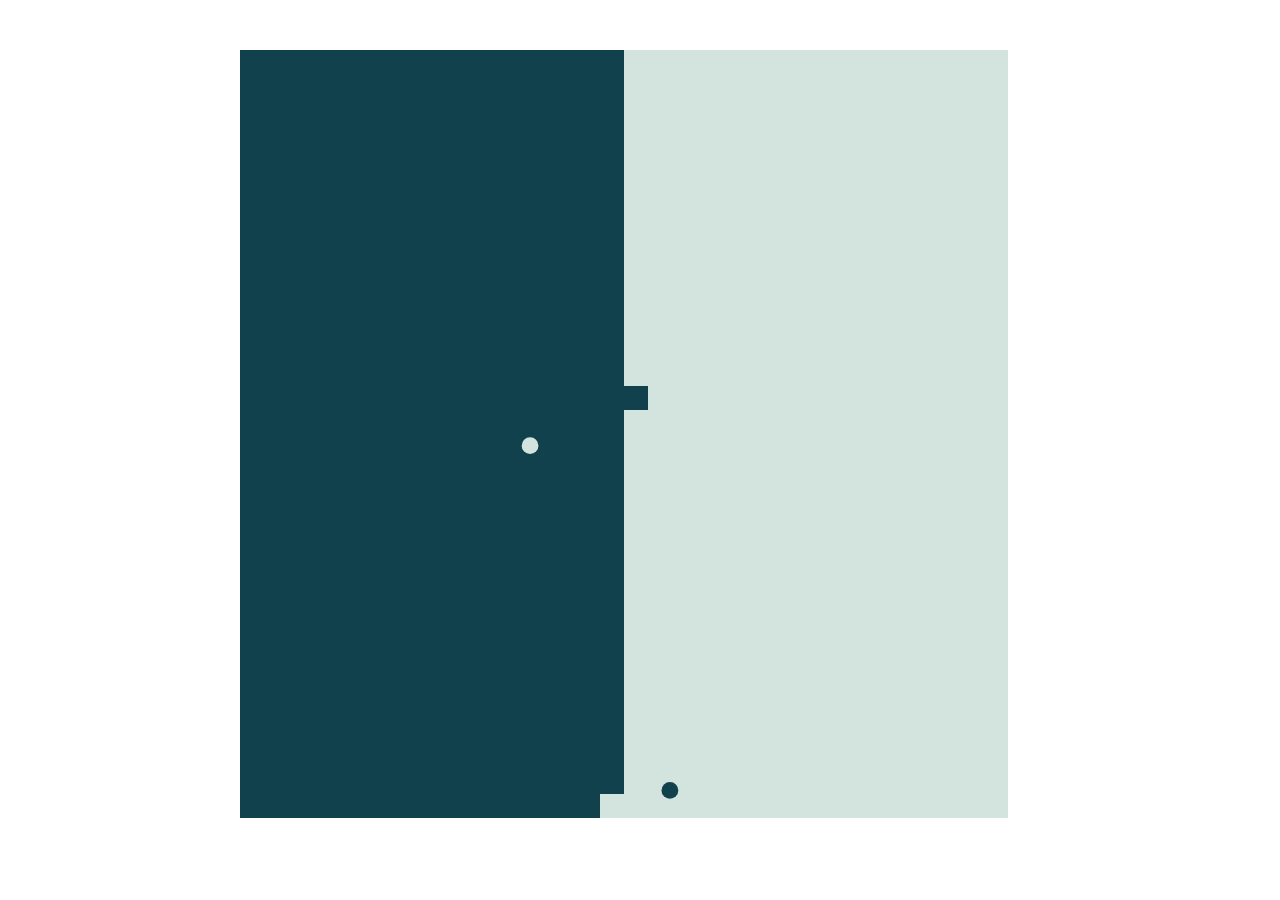
==== commit 3704eb71: "day" ====
--- a/index.html
+++ b/index.html
@@ -1,36 +1,19 @@
-<html>
+<!DOCTYPE html>
+<html lang="en">
 
 <head>
-    <script lang="javascript">
-      !function(t,e){"object"==typeof exports?module.exports=exports=e():"function"==typeof define&&define.amd?define([],e):t.CryptoJS=e()}(this,function(){var h,t,e,r,i,n,f,o,s,c,a,l,d,m,x,b,H,z,A,u,p,_,v,y,g,B,w,k,S,C,D,E,R,M,F,P,W,O,I,U,K,X,L,j,N,T,q,Z,V,G,J,$,Q,Y,tt,et,rt,it,nt,ot,st,ct,at,ht,lt,ft,dt,ut,pt,_t,vt,yt,gt,Bt,wt,kt,St,bt=bt||function(l){var t;if("undefined"!=typeof window&&window.crypto&&(t=window.crypto),!t&&"undefined"!=typeof window&&window.msCrypto&&(t=window.msCrypto),!t&&"undefined"!=typeof global&&global.crypto&&(t=global.crypto),!t&&"function"==typeof require)try{t=require("crypto")}catch(t){}function i(){if(t){if("function"==typeof t.getRandomValues)try{return t.getRandomValues(new Uint32Array(1))[0]}catch(t){}if("function"==typeof t.randomBytes)try{return t.randomBytes(4).readInt32LE()}catch(t){}}throw new Error("Native crypto module could not be used to get secure random number.")}var r=Object.create||function(t){var e;return n.prototype=t,e=new n,n.prototype=null,e};function n(){}var e={},o=e.lib={},s=o.Base={extend:function(t){var e=r(this);return t&&e.mixIn(t),e.hasOwnProperty("init")&&this.init!==e.init||(e.init=function(){e.$super.init.apply(this,arguments)}),(e.init.prototype=e).$super=this,e},create:function(){var t=this.extend();return t.init.apply(t,arguments),t},init:function(){},mixIn:function(t){for(var e in t)t.hasOwnProperty(e)&&(this[e]=t[e]);t.hasOwnProperty("toString")&&(this.toString=t.toString)},clone:function(){return this.init.prototype.extend(this)}},f=o.WordArray=s.extend({init:function(t,e){t=this.words=t||[],this.sigBytes=null!=e?e:4*t.length},toString:function(t){return(t||a).stringify(this)},concat:function(t){var e=this.words,r=t.words,i=this.sigBytes,n=t.sigBytes;if(this.clamp(),i%4)for(var o=0;o<n;o++){var s=r[o>>>2]>>>24-o%4*8&255;e[i+o>>>2]|=s<<24-(i+o)%4*8}else for(o=0;o<n;o+=4)e[i+o>>>2]=r[o>>>2];return this.sigBytes+=n,this},clamp:function(){var t=this.words,e=this.sigBytes;t[e>>>2]&=4294967295<<32-e%4*8,t.length=l.ceil(e/4)},clone:function(){var t=s.clone.call(this);return t.words=this.words.slice(0),t},random:function(t){for(var e=[],r=0;r<t;r+=4)e.push(i());return new f.init(e,t)}}),c=e.enc={},a=c.Hex={stringify:function(t){for(var e=t.words,r=t.sigBytes,i=[],n=0;n<r;n++){var o=e[n>>>2]>>>24-n%4*8&255;i.push((o>>>4).toString(16)),i.push((15&o).toString(16))}return i.join("")},parse:function(t){for(var e=t.length,r=[],i=0;i<e;i+=2)r[i>>>3]|=parseInt(t.substr(i,2),16)<<24-i%8*4;return new f.init(r,e/2)}},h=c.Latin1={stringify:function(t){for(var e=t.words,r=t.sigBytes,i=[],n=0;n<r;n++){var o=e[n>>>2]>>>24-n%4*8&255;i.push(String.fromCharCode(o))}return i.join("")},parse:function(t){for(var e=t.length,r=[],i=0;i<e;i++)r[i>>>2]|=(255&t.charCodeAt(i))<<24-i%4*8;return new f.init(r,e)}},d=c.Utf8={stringify:function(t){try{return decodeURIComponent(escape(h.stringify(t)))}catch(t){throw new Error("Malformed UTF-8 data")}},parse:function(t){return h.parse(unescape(encodeURIComponent(t)))}},u=o.BufferedBlockAlgorithm=s.extend({reset:function(){this._data=new f.init,this._nDataBytes=0},_append:function(t){"string"==typeof t&&(t=d.parse(t)),this._data.concat(t),this._nDataBytes+=t.sigBytes},_process:function(t){var e,r=this._data,i=r.words,n=r.sigBytes,o=this.blockSize,s=n/(4*o),c=(s=t?l.ceil(s):l.max((0|s)-this._minBufferSize,0))*o,a=l.min(4*c,n);if(c){for(var h=0;h<c;h+=o)this._doProcessBlock(i,h);e=i.splice(0,c),r.sigBytes-=a}return new f.init(e,a)},clone:function(){var t=s.clone.call(this);return t._data=this._data.clone(),t},_minBufferSize:0}),p=(o.Hasher=u.extend({cfg:s.extend(),init:function(t){this.cfg=this.cfg.extend(t),this.reset()},reset:function(){u.reset.call(this),this._doReset()},update:function(t){return this._append(t),this._process(),this},finalize:function(t){return t&&this._append(t),this._doFinalize()},blockSize:16,_createHelper:function(r){return function(t,e){return new r.init(e).finalize(t)}},_createHmacHelper:function(r){return function(t,e){return new p.HMAC.init(r,e).finalize(t)}}}),e.algo={});return e}(Math);function mt(t,e,r){return t^e^r}function xt(t,e,r){return t&e|~t&r}function Ht(t,e,r){return(t|~e)^r}function zt(t,e,r){return t&r|e&~r}function At(t,e,r){return t^(e|~r)}function Ct(t,e){return t<<e|t>>>32-e}function Dt(t,e,r,i){var n,o=this._iv;o?(n=o.slice(0),this._iv=void 0):n=this._prevBlock,i.encryptBlock(n,0);for(var s=0;s<r;s++)t[e+s]^=n[s]}function Et(t){if(255==(t>>24&255)){var e=t>>16&255,r=t>>8&255,i=255&t;255===e?(e=0,255===r?(r=0,255===i?i=0:++i):++r):++e,t=0,t+=e<<16,t+=r<<8,t+=i}else t+=1<<24;return t}function Rt(){for(var t=this._X,e=this._C,r=0;r<8;r++)ft[r]=e[r];e[0]=e[0]+1295307597+this._b|0,e[1]=e[1]+3545052371+(e[0]>>>0<ft[0]>>>0?1:0)|0,e[2]=e[2]+886263092+(e[1]>>>0<ft[1]>>>0?1:0)|0,e[3]=e[3]+1295307597+(e[2]>>>0<ft[2]>>>0?1:0)|0,e[4]=e[4]+3545052371+(e[3]>>>0<ft[3]>>>0?1:0)|0,e[5]=e[5]+886263092+(e[4]>>>0<ft[4]>>>0?1:0)|0,e[6]=e[6]+1295307597+(e[5]>>>0<ft[5]>>>0?1:0)|0,e[7]=e[7]+3545052371+(e[6]>>>0<ft[6]>>>0?1:0)|0,this._b=e[7]>>>0<ft[7]>>>0?1:0;for(r=0;r<8;r++){var i=t[r]+e[r],n=65535&i,o=i>>>16,s=((n*n>>>17)+n*o>>>15)+o*o,c=((4294901760&i)*i|0)+((65535&i)*i|0);dt[r]=s^c}t[0]=dt[0]+(dt[7]<<16|dt[7]>>>16)+(dt[6]<<16|dt[6]>>>16)|0,t[1]=dt[1]+(dt[0]<<8|dt[0]>>>24)+dt[7]|0,t[2]=dt[2]+(dt[1]<<16|dt[1]>>>16)+(dt[0]<<16|dt[0]>>>16)|0,t[3]=dt[3]+(dt[2]<<8|dt[2]>>>24)+dt[1]|0,t[4]=dt[4]+(dt[3]<<16|dt[3]>>>16)+(dt[2]<<16|dt[2]>>>16)|0,t[5]=dt[5]+(dt[4]<<8|dt[4]>>>24)+dt[3]|0,t[6]=dt[6]+(dt[5]<<16|dt[5]>>>16)+(dt[4]<<16|dt[4]>>>16)|0,t[7]=dt[7]+(dt[6]<<8|dt[6]>>>24)+dt[5]|0}function Mt(){for(var t=this._X,e=this._C,r=0;r<8;r++)wt[r]=e[r];e[0]=e[0]+1295307597+this._b|0,e[1]=e[1]+3545052371+(e[0]>>>0<wt[0]>>>0?1:0)|0,e[2]=e[2]+886263092+(e[1]>>>0<wt[1]>>>0?1:0)|0,e[3]=e[3]+1295307597+(e[2]>>>0<wt[2]>>>0?1:0)|0,e[4]=e[4]+3545052371+(e[3]>>>0<wt[3]>>>0?1:0)|0,e[5]=e[5]+886263092+(e[4]>>>0<wt[4]>>>0?1:0)|0,e[6]=e[6]+1295307597+(e[5]>>>0<wt[5]>>>0?1:0)|0,e[7]=e[7]+3545052371+(e[6]>>>0<wt[6]>>>0?1:0)|0,this._b=e[7]>>>0<wt[7]>>>0?1:0;for(r=0;r<8;r++){var i=t[r]+e[r],n=65535&i,o=i>>>16,s=((n*n>>>17)+n*o>>>15)+o*o,c=((4294901760&i)*i|0)+((65535&i)*i|0);kt[r]=s^c}t[0]=kt[0]+(kt[7]<<16|kt[7]>>>16)+(kt[6]<<16|kt[6]>>>16)|0,t[1]=kt[1]+(kt[0]<<8|kt[0]>>>24)+kt[7]|0,t[2]=kt[2]+(kt[1]<<16|kt[1]>>>16)+(kt[0]<<16|kt[0]>>>16)|0,t[3]=kt[3]+(kt[2]<<8|kt[2]>>>24)+kt[1]|0,t[4]=kt[4]+(kt[3]<<16|kt[3]>>>16)+(kt[2]<<16|kt[2]>>>16)|0,t[5]=kt[5]+(kt[4]<<8|kt[4]>>>24)+kt[3]|0,t[6]=kt[6]+(kt[5]<<16|kt[5]>>>16)+(kt[4]<<16|kt[4]>>>16)|0,t[7]=kt[7]+(kt[6]<<8|kt[6]>>>24)+kt[5]|0}return h=bt.lib.WordArray,bt.enc.Base64={stringify:function(t){var e=t.words,r=t.sigBytes,i=this._map;t.clamp();for(var n=[],o=0;o<r;o+=3)for(var s=(e[o>>>2]>>>24-o%4*8&255)<<16|(e[o+1>>>2]>>>24-(o+1)%4*8&255)<<8|e[o+2>>>2]>>>24-(o+2)%4*8&255,c=0;c<4&&o+.75*c<r;c++)n.push(i.charAt(s>>>6*(3-c)&63));var a=i.charAt(64);if(a)for(;n.length%4;)n.push(a);return n.join("")},parse:function(t){var e=t.length,r=this._map,i=this._reverseMap;if(!i){i=this._reverseMap=[];for(var n=0;n<r.length;n++)i[r.charCodeAt(n)]=n}var o=r.charAt(64);if(o){var s=t.indexOf(o);-1!==s&&(e=s)}return function(t,e,r){for(var i=[],n=0,o=0;o<e;o++)if(o%4){var s=r[t.charCodeAt(o-1)]<<o%4*2,c=r[t.charCodeAt(o)]>>>6-o%4*2,a=s|c;i[n>>>2]|=a<<24-n%4*8,n++}return h.create(i,n)}(t,e,i)},_map:"ABCDEFGHIJKLMNOPQRSTUVWXYZabcdefghijklmnopqrstuvwxyz0123456789+/="},function(l){var t=bt,e=t.lib,r=e.WordArray,i=e.Hasher,n=t.algo,H=[];!function(){for(var t=0;t<64;t++)H[t]=4294967296*l.abs(l.sin(t+1))|0}();var o=n.MD5=i.extend({_doReset:function(){this._hash=new r.init([1732584193,4023233417,2562383102,271733878])},_doProcessBlock:function(t,e){for(var r=0;r<16;r++){var i=e+r,n=t[i];t[i]=16711935&(n<<8|n>>>24)|4278255360&(n<<24|n>>>8)}var o=this._hash.words,s=t[e+0],c=t[e+1],a=t[e+2],h=t[e+3],l=t[e+4],f=t[e+5],d=t[e+6],u=t[e+7],p=t[e+8],_=t[e+9],v=t[e+10],y=t[e+11],g=t[e+12],B=t[e+13],w=t[e+14],k=t[e+15],S=o[0],m=o[1],x=o[2],b=o[3];S=z(S,m,x,b,s,7,H[0]),b=z(b,S,m,x,c,12,H[1]),x=z(x,b,S,m,a,17,H[2]),m=z(m,x,b,S,h,22,H[3]),S=z(S,m,x,b,l,7,H[4]),b=z(b,S,m,x,f,12,H[5]),x=z(x,b,S,m,d,17,H[6]),m=z(m,x,b,S,u,22,H[7]),S=z(S,m,x,b,p,7,H[8]),b=z(b,S,m,x,_,12,H[9]),x=z(x,b,S,m,v,17,H[10]),m=z(m,x,b,S,y,22,H[11]),S=z(S,m,x,b,g,7,H[12]),b=z(b,S,m,x,B,12,H[13]),x=z(x,b,S,m,w,17,H[14]),S=A(S,m=z(m,x,b,S,k,22,H[15]),x,b,c,5,H[16]),b=A(b,S,m,x,d,9,H[17]),x=A(x,b,S,m,y,14,H[18]),m=A(m,x,b,S,s,20,H[19]),S=A(S,m,x,b,f,5,H[20]),b=A(b,S,m,x,v,9,H[21]),x=A(x,b,S,m,k,14,H[22]),m=A(m,x,b,S,l,20,H[23]),S=A(S,m,x,b,_,5,H[24]),b=A(b,S,m,x,w,9,H[25]),x=A(x,b,S,m,h,14,H[26]),m=A(m,x,b,S,p,20,H[27]),S=A(S,m,x,b,B,5,H[28]),b=A(b,S,m,x,a,9,H[29]),x=A(x,b,S,m,u,14,H[30]),S=C(S,m=A(m,x,b,S,g,20,H[31]),x,b,f,4,H[32]),b=C(b,S,m,x,p,11,H[33]),x=C(x,b,S,m,y,16,H[34]),m=C(m,x,b,S,w,23,H[35]),S=C(S,m,x,b,c,4,H[36]),b=C(b,S,m,x,l,11,H[37]),x=C(x,b,S,m,u,16,H[38]),m=C(m,x,b,S,v,23,H[39]),S=C(S,m,x,b,B,4,H[40]),b=C(b,S,m,x,s,11,H[41]),x=C(x,b,S,m,h,16,H[42]),m=C(m,x,b,S,d,23,H[43]),S=C(S,m,x,b,_,4,H[44]),b=C(b,S,m,x,g,11,H[45]),x=C(x,b,S,m,k,16,H[46]),S=D(S,m=C(m,x,b,S,a,23,H[47]),x,b,s,6,H[48]),b=D(b,S,m,x,u,10,H[49]),x=D(x,b,S,m,w,15,H[50]),m=D(m,x,b,S,f,21,H[51]),S=D(S,m,x,b,g,6,H[52]),b=D(b,S,m,x,h,10,H[53]),x=D(x,b,S,m,v,15,H[54]),m=D(m,x,b,S,c,21,H[55]),S=D(S,m,x,b,p,6,H[56]),b=D(b,S,m,x,k,10,H[57]),x=D(x,b,S,m,d,15,H[58]),m=D(m,x,b,S,B,21,H[59]),S=D(S,m,x,b,l,6,H[60]),b=D(b,S,m,x,y,10,H[61]),x=D(x,b,S,m,a,15,H[62]),m=D(m,x,b,S,_,21,H[63]),o[0]=o[0]+S|0,o[1]=o[1]+m|0,o[2]=o[2]+x|0,o[3]=o[3]+b|0},_doFinalize:function(){var t=this._data,e=t.words,r=8*this._nDataBytes,i=8*t.sigBytes;e[i>>>5]|=128<<24-i%32;var n=l.floor(r/4294967296),o=r;e[15+(64+i>>>9<<4)]=16711935&(n<<8|n>>>24)|4278255360&(n<<24|n>>>8),e[14+(64+i>>>9<<4)]=16711935&(o<<8|o>>>24)|4278255360&(o<<24|o>>>8),t.sigBytes=4*(e.length+1),this._process();for(var s=this._hash,c=s.words,a=0;a<4;a++){var h=c[a];c[a]=16711935&(h<<8|h>>>24)|4278255360&(h<<24|h>>>8)}return s},clone:function(){var t=i.clone.call(this);return t._hash=this._hash.clone(),t}});function z(t,e,r,i,n,o,s){var c=t+(e&r|~e&i)+n+s;return(c<<o|c>>>32-o)+e}function A(t,e,r,i,n,o,s){var c=t+(e&i|r&~i)+n+s;return(c<<o|c>>>32-o)+e}function C(t,e,r,i,n,o,s){var c=t+(e^r^i)+n+s;return(c<<o|c>>>32-o)+e}function D(t,e,r,i,n,o,s){var c=t+(r^(e|~i))+n+s;return(c<<o|c>>>32-o)+e}t.MD5=i._createHelper(o),t.HmacMD5=i._createHmacHelper(o)}(Math),e=(t=bt).lib,r=e.WordArray,i=e.Hasher,n=t.algo,f=[],o=n.SHA1=i.extend({_doReset:function(){this._hash=new r.init([1732584193,4023233417,2562383102,271733878,3285377520])},_doProcessBlock:function(t,e){for(var r=this._hash.words,i=r[0],n=r[1],o=r[2],s=r[3],c=r[4],a=0;a<80;a++){if(a<16)f[a]=0|t[e+a];else{var h=f[a-3]^f[a-8]^f[a-14]^f[a-16];f[a]=h<<1|h>>>31}var l=(i<<5|i>>>27)+c+f[a];l+=a<20?1518500249+(n&o|~n&s):a<40?1859775393+(n^o^s):a<60?(n&o|n&s|o&s)-1894007588:(n^o^s)-899497514,c=s,s=o,o=n<<30|n>>>2,n=i,i=l}r[0]=r[0]+i|0,r[1]=r[1]+n|0,r[2]=r[2]+o|0,r[3]=r[3]+s|0,r[4]=r[4]+c|0},_doFinalize:function(){var t=this._data,e=t.words,r=8*this._nDataBytes,i=8*t.sigBytes;return e[i>>>5]|=128<<24-i%32,e[14+(64+i>>>9<<4)]=Math.floor(r/4294967296),e[15+(64+i>>>9<<4)]=r,t.sigBytes=4*e.length,this._process(),this._hash},clone:function(){var t=i.clone.call(this);return t._hash=this._hash.clone(),t}}),t.SHA1=i._createHelper(o),t.HmacSHA1=i._createHmacHelper(o),function(n){var t=bt,e=t.lib,r=e.WordArray,i=e.Hasher,o=t.algo,s=[],B=[];!function(){function t(t){for(var e=n.sqrt(t),r=2;r<=e;r++)if(!(t%r))return;return 1}function e(t){return 4294967296*(t-(0|t))|0}for(var r=2,i=0;i<64;)t(r)&&(i<8&&(s[i]=e(n.pow(r,.5))),B[i]=e(n.pow(r,1/3)),i++),r++}();var w=[],c=o.SHA256=i.extend({_doReset:function(){this._hash=new r.init(s.slice(0))},_doProcessBlock:function(t,e){for(var r=this._hash.words,i=r[0],n=r[1],o=r[2],s=r[3],c=r[4],a=r[5],h=r[6],l=r[7],f=0;f<64;f++){if(f<16)w[f]=0|t[e+f];else{var d=w[f-15],u=(d<<25|d>>>7)^(d<<14|d>>>18)^d>>>3,p=w[f-2],_=(p<<15|p>>>17)^(p<<13|p>>>19)^p>>>10;w[f]=u+w[f-7]+_+w[f-16]}var v=i&n^i&o^n&o,y=(i<<30|i>>>2)^(i<<19|i>>>13)^(i<<10|i>>>22),g=l+((c<<26|c>>>6)^(c<<21|c>>>11)^(c<<7|c>>>25))+(c&a^~c&h)+B[f]+w[f];l=h,h=a,a=c,c=s+g|0,s=o,o=n,n=i,i=g+(y+v)|0}r[0]=r[0]+i|0,r[1]=r[1]+n|0,r[2]=r[2]+o|0,r[3]=r[3]+s|0,r[4]=r[4]+c|0,r[5]=r[5]+a|0,r[6]=r[6]+h|0,r[7]=r[7]+l|0},_doFinalize:function(){var t=this._data,e=t.words,r=8*this._nDataBytes,i=8*t.sigBytes;return e[i>>>5]|=128<<24-i%32,e[14+(64+i>>>9<<4)]=n.floor(r/4294967296),e[15+(64+i>>>9<<4)]=r,t.sigBytes=4*e.length,this._process(),this._hash},clone:function(){var t=i.clone.call(this);return t._hash=this._hash.clone(),t}});t.SHA256=i._createHelper(c),t.HmacSHA256=i._createHmacHelper(c)}(Math),function(){var n=bt.lib.WordArray,t=bt.enc;t.Utf16=t.Utf16BE={stringify:function(t){for(var e=t.words,r=t.sigBytes,i=[],n=0;n<r;n+=2){var o=e[n>>>2]>>>16-n%4*8&65535;i.push(String.fromCharCode(o))}return i.join("")},parse:function(t){for(var e=t.length,r=[],i=0;i<e;i++)r[i>>>1]|=t.charCodeAt(i)<<16-i%2*16;return n.create(r,2*e)}};function s(t){return t<<8&4278255360|t>>>8&16711935}t.Utf16LE={stringify:function(t){for(var e=t.words,r=t.sigBytes,i=[],n=0;n<r;n+=2){var o=s(e[n>>>2]>>>16-n%4*8&65535);i.push(String.fromCharCode(o))}return i.join("")},parse:function(t){for(var e=t.length,r=[],i=0;i<e;i++)r[i>>>1]|=s(t.charCodeAt(i)<<16-i%2*16);return n.create(r,2*e)}}}(),function(){if("function"==typeof ArrayBuffer){var t=bt.lib.WordArray,n=t.init;(t.init=function(t){if(t instanceof ArrayBuffer&&(t=new Uint8Array(t)),(t instanceof Int8Array||"undefined"!=typeof Uint8ClampedArray&&t instanceof Uint8ClampedArray||t instanceof Int16Array||t instanceof Uint16Array||t instanceof Int32Array||t instanceof Uint32Array||t instanceof Float32Array||t instanceof Float64Array)&&(t=new Uint8Array(t.buffer,t.byteOffset,t.byteLength)),t instanceof Uint8Array){for(var e=t.byteLength,r=[],i=0;i<e;i++)r[i>>>2]|=t[i]<<24-i%4*8;n.call(this,r,e)}else n.apply(this,arguments)}).prototype=t}}(),Math,c=(s=bt).lib,a=c.WordArray,l=c.Hasher,d=s.algo,m=a.create([0,1,2,3,4,5,6,7,8,9,10,11,12,13,14,15,7,4,13,1,10,6,15,3,12,0,9,5,2,14,11,8,3,10,14,4,9,15,8,1,2,7,0,6,13,11,5,12,1,9,11,10,0,8,12,4,13,3,7,15,14,5,6,2,4,0,5,9,7,12,2,10,14,1,3,8,11,6,15,13]),x=a.create([5,14,7,0,9,2,11,4,13,6,15,8,1,10,3,12,6,11,3,7,0,13,5,10,14,15,8,12,4,9,1,2,15,5,1,3,7,14,6,9,11,8,12,2,10,0,4,13,8,6,4,1,3,11,15,0,5,12,2,13,9,7,10,14,12,15,10,4,1,5,8,7,6,2,13,14,0,3,9,11]),b=a.create([11,14,15,12,5,8,7,9,11,13,14,15,6,7,9,8,7,6,8,13,11,9,7,15,7,12,15,9,11,7,13,12,11,13,6,7,14,9,13,15,14,8,13,6,5,12,7,5,11,12,14,15,14,15,9,8,9,14,5,6,8,6,5,12,9,15,5,11,6,8,13,12,5,12,13,14,11,8,5,6]),H=a.create([8,9,9,11,13,15,15,5,7,7,8,11,14,14,12,6,9,13,15,7,12,8,9,11,7,7,12,7,6,15,13,11,9,7,15,11,8,6,6,14,12,13,5,14,13,13,7,5,15,5,8,11,14,14,6,14,6,9,12,9,12,5,15,8,8,5,12,9,12,5,14,6,8,13,6,5,15,13,11,11]),z=a.create([0,1518500249,1859775393,2400959708,2840853838]),A=a.create([1352829926,1548603684,1836072691,2053994217,0]),u=d.RIPEMD160=l.extend({_doReset:function(){this._hash=a.create([1732584193,4023233417,2562383102,271733878,3285377520])},_doProcessBlock:function(t,e){for(var r=0;r<16;r++){var i=e+r,n=t[i];t[i]=16711935&(n<<8|n>>>24)|4278255360&(n<<24|n>>>8)}var o,s,c,a,h,l,f,d,u,p,_,v=this._hash.words,y=z.words,g=A.words,B=m.words,w=x.words,k=b.words,S=H.words;l=o=v[0],f=s=v[1],d=c=v[2],u=a=v[3],p=h=v[4];for(r=0;r<80;r+=1)_=o+t[e+B[r]]|0,_+=r<16?mt(s,c,a)+y[0]:r<32?xt(s,c,a)+y[1]:r<48?Ht(s,c,a)+y[2]:r<64?zt(s,c,a)+y[3]:At(s,c,a)+y[4],_=(_=Ct(_|=0,k[r]))+h|0,o=h,h=a,a=Ct(c,10),c=s,s=_,_=l+t[e+w[r]]|0,_+=r<16?At(f,d,u)+g[0]:r<32?zt(f,d,u)+g[1]:r<48?Ht(f,d,u)+g[2]:r<64?xt(f,d,u)+g[3]:mt(f,d,u)+g[4],_=(_=Ct(_|=0,S[r]))+p|0,l=p,p=u,u=Ct(d,10),d=f,f=_;_=v[1]+c+u|0,v[1]=v[2]+a+p|0,v[2]=v[3]+h+l|0,v[3]=v[4]+o+f|0,v[4]=v[0]+s+d|0,v[0]=_},_doFinalize:function(){var t=this._data,e=t.words,r=8*this._nDataBytes,i=8*t.sigBytes;e[i>>>5]|=128<<24-i%32,e[14+(64+i>>>9<<4)]=16711935&(r<<8|r>>>24)|4278255360&(r<<24|r>>>8),t.sigBytes=4*(e.length+1),this._process();for(var n=this._hash,o=n.words,s=0;s<5;s++){var c=o[s];o[s]=16711935&(c<<8|c>>>24)|4278255360&(c<<24|c>>>8)}return n},clone:function(){var t=l.clone.call(this);return t._hash=this._hash.clone(),t}}),s.RIPEMD160=l._createHelper(u),s.HmacRIPEMD160=l._createHmacHelper(u),p=bt.lib.Base,_=bt.enc.Utf8,bt.algo.HMAC=p.extend({init:function(t,e){t=this._hasher=new t.init,"string"==typeof e&&(e=_.parse(e));var r=t.blockSize,i=4*r;e.sigBytes>i&&(e=t.finalize(e)),e.clamp();for(var n=this._oKey=e.clone(),o=this._iKey=e.clone(),s=n.words,c=o.words,a=0;a<r;a++)s[a]^=1549556828,c[a]^=909522486;n.sigBytes=o.sigBytes=i,this.reset()},reset:function(){var t=this._hasher;t.reset(),t.update(this._iKey)},update:function(t){return this._hasher.update(t),this},finalize:function(t){var e=this._hasher,r=e.finalize(t);return e.reset(),e.finalize(this._oKey.clone().concat(r))}}),y=(v=bt).lib,g=y.Base,B=y.WordArray,w=v.algo,k=w.SHA1,S=w.HMAC,C=w.PBKDF2=g.extend({cfg:g.extend({keySize:4,hasher:k,iterations:1}),init:function(t){this.cfg=this.cfg.extend(t)},compute:function(t,e){for(var r=this.cfg,i=S.create(r.hasher,t),n=B.create(),o=B.create([1]),s=n.words,c=o.words,a=r.keySize,h=r.iterations;s.length<a;){var l=i.update(e).finalize(o);i.reset();for(var f=l.words,d=f.length,u=l,p=1;p<h;p++){u=i.finalize(u),i.reset();for(var _=u.words,v=0;v<d;v++)f[v]^=_[v]}n.concat(l),c[0]++}return n.sigBytes=4*a,n}}),v.PBKDF2=function(t,e,r){return C.create(r).compute(t,e)},E=(D=bt).lib,R=E.Base,M=E.WordArray,F=D.algo,P=F.MD5,W=F.EvpKDF=R.extend({cfg:R.extend({keySize:4,hasher:P,iterations:1}),init:function(t){this.cfg=this.cfg.extend(t)},compute:function(t,e){for(var r,i=this.cfg,n=i.hasher.create(),o=M.create(),s=o.words,c=i.keySize,a=i.iterations;s.length<c;){r&&n.update(r),r=n.update(t).finalize(e),n.reset();for(var h=1;h<a;h++)r=n.finalize(r),n.reset();o.concat(r)}return o.sigBytes=4*c,o}}),D.EvpKDF=function(t,e,r){return W.create(r).compute(t,e)},I=(O=bt).lib.WordArray,U=O.algo,K=U.SHA256,X=U.SHA224=K.extend({_doReset:function(){this._hash=new I.init([3238371032,914150663,812702999,4144912697,4290775857,1750603025,1694076839,3204075428])},_doFinalize:function(){var t=K._doFinalize.call(this);return t.sigBytes-=4,t}}),O.SHA224=K._createHelper(X),O.HmacSHA224=K._createHmacHelper(X),L=bt.lib,j=L.Base,N=L.WordArray,(T=bt.x64={}).Word=j.extend({init:function(t,e){this.high=t,this.low=e}}),T.WordArray=j.extend({init:function(t,e){t=this.words=t||[],this.sigBytes=null!=e?e:8*t.length},toX32:function(){for(var t=this.words,e=t.length,r=[],i=0;i<e;i++){var n=t[i];r.push(n.high),r.push(n.low)}return N.create(r,this.sigBytes)},clone:function(){for(var t=j.clone.call(this),e=t.words=this.words.slice(0),r=e.length,i=0;i<r;i++)e[i]=e[i].clone();return t}}),function(d){var t=bt,e=t.lib,u=e.WordArray,i=e.Hasher,l=t.x64.Word,r=t.algo,C=[],D=[],E=[];!function(){for(var t=1,e=0,r=0;r<24;r++){C[t+5*e]=(r+1)*(r+2)/2%64;var i=(2*t+3*e)%5;t=e%5,e=i}for(t=0;t<5;t++)for(e=0;e<5;e++)D[t+5*e]=e+(2*t+3*e)%5*5;for(var n=1,o=0;o<24;o++){for(var s=0,c=0,a=0;a<7;a++){if(1&n){var h=(1<<a)-1;h<32?c^=1<<h:s^=1<<h-32}128&n?n=n<<1^113:n<<=1}E[o]=l.create(s,c)}}();var R=[];!function(){for(var t=0;t<25;t++)R[t]=l.create()}();var n=r.SHA3=i.extend({cfg:i.cfg.extend({outputLength:512}),_doReset:function(){for(var t=this._state=[],e=0;e<25;e++)t[e]=new l.init;this.blockSize=(1600-2*this.cfg.outputLength)/32},_doProcessBlock:function(t,e){for(var r=this._state,i=this.blockSize/2,n=0;n<i;n++){var o=t[e+2*n],s=t[e+2*n+1];o=16711935&(o<<8|o>>>24)|4278255360&(o<<24|o>>>8),s=16711935&(s<<8|s>>>24)|4278255360&(s<<24|s>>>8),(x=r[n]).high^=s,x.low^=o}for(var c=0;c<24;c++){for(var a=0;a<5;a++){for(var h=0,l=0,f=0;f<5;f++){h^=(x=r[a+5*f]).high,l^=x.low}var d=R[a];d.high=h,d.low=l}for(a=0;a<5;a++){var u=R[(a+4)%5],p=R[(a+1)%5],_=p.high,v=p.low;for(h=u.high^(_<<1|v>>>31),l=u.low^(v<<1|_>>>31),f=0;f<5;f++){(x=r[a+5*f]).high^=h,x.low^=l}}for(var y=1;y<25;y++){var g=(x=r[y]).high,B=x.low,w=C[y];l=w<32?(h=g<<w|B>>>32-w,B<<w|g>>>32-w):(h=B<<w-32|g>>>64-w,g<<w-32|B>>>64-w);var k=R[D[y]];k.high=h,k.low=l}var S=R[0],m=r[0];S.high=m.high,S.low=m.low;for(a=0;a<5;a++)for(f=0;f<5;f++){var x=r[y=a+5*f],b=R[y],H=R[(a+1)%5+5*f],z=R[(a+2)%5+5*f];x.high=b.high^~H.high&z.high,x.low=b.low^~H.low&z.low}x=r[0];var A=E[c];x.high^=A.high,x.low^=A.low}},_doFinalize:function(){var t=this._data,e=t.words,r=(this._nDataBytes,8*t.sigBytes),i=32*this.blockSize;e[r>>>5]|=1<<24-r%32,e[(d.ceil((1+r)/i)*i>>>5)-1]|=128,t.sigBytes=4*e.length,this._process();for(var n=this._state,o=this.cfg.outputLength/8,s=o/8,c=[],a=0;a<s;a++){var h=n[a],l=h.high,f=h.low;l=16711935&(l<<8|l>>>24)|4278255360&(l<<24|l>>>8),f=16711935&(f<<8|f>>>24)|4278255360&(f<<24|f>>>8),c.push(f),c.push(l)}return new u.init(c,o)},clone:function(){for(var t=i.clone.call(this),e=t._state=this._state.slice(0),r=0;r<25;r++)e[r]=e[r].clone();return t}});t.SHA3=i._createHelper(n),t.HmacSHA3=i._createHmacHelper(n)}(Math),function(){var t=bt,e=t.lib.Hasher,r=t.x64,i=r.Word,n=r.WordArray,o=t.algo;function s(){return i.create.apply(i,arguments)}var mt=[s(1116352408,3609767458),s(1899447441,602891725),s(3049323471,3964484399),s(3921009573,2173295548),s(961987163,4081628472),s(1508970993,3053834265),s(2453635748,2937671579),s(2870763221,3664609560),s(3624381080,2734883394),s(310598401,1164996542),s(607225278,1323610764),s(1426881987,3590304994),s(1925078388,4068182383),s(2162078206,991336113),s(2614888103,633803317),s(3248222580,3479774868),s(3835390401,2666613458),s(4022224774,944711139),s(264347078,2341262773),s(604807628,2007800933),s(770255983,1495990901),s(1249150122,1856431235),s(1555081692,3175218132),s(1996064986,2198950837),s(2554220882,3999719339),s(2821834349,766784016),s(2952996808,2566594879),s(3210313671,3203337956),s(3336571891,1034457026),s(3584528711,2466948901),s(113926993,3758326383),s(338241895,168717936),s(666307205,1188179964),s(773529912,1546045734),s(1294757372,1522805485),s(1396182291,2643833823),s(1695183700,2343527390),s(1986661051,1014477480),s(2177026350,1206759142),s(2456956037,344077627),s(2730485921,1290863460),s(2820302411,3158454273),s(3259730800,3505952657),s(3345764771,106217008),s(3516065817,3606008344),s(3600352804,1432725776),s(4094571909,1467031594),s(275423344,851169720),s(430227734,3100823752),s(506948616,1363258195),s(659060556,3750685593),s(883997877,3785050280),s(958139571,3318307427),s(1322822218,3812723403),s(1537002063,2003034995),s(1747873779,3602036899),s(1955562222,1575990012),s(2024104815,1125592928),s(2227730452,2716904306),s(2361852424,442776044),s(2428436474,593698344),s(2756734187,3733110249),s(3204031479,2999351573),s(3329325298,3815920427),s(3391569614,3928383900),s(3515267271,566280711),s(3940187606,3454069534),s(4118630271,4000239992),s(116418474,1914138554),s(174292421,2731055270),s(289380356,3203993006),s(460393269,320620315),s(685471733,587496836),s(852142971,1086792851),s(1017036298,365543100),s(1126000580,2618297676),s(1288033470,3409855158),s(1501505948,4234509866),s(1607167915,987167468),s(1816402316,1246189591)],xt=[];!function(){for(var t=0;t<80;t++)xt[t]=s()}();var c=o.SHA512=e.extend({_doReset:function(){this._hash=new n.init([new i.init(1779033703,4089235720),new i.init(3144134277,2227873595),new i.init(1013904242,4271175723),new i.init(2773480762,1595750129),new i.init(1359893119,2917565137),new i.init(2600822924,725511199),new i.init(528734635,4215389547),new i.init(1541459225,327033209)])},_doProcessBlock:function(t,e){for(var r=this._hash.words,i=r[0],n=r[1],o=r[2],s=r[3],c=r[4],a=r[5],h=r[6],l=r[7],f=i.high,d=i.low,u=n.high,p=n.low,_=o.high,v=o.low,y=s.high,g=s.low,B=c.high,w=c.low,k=a.high,S=a.low,m=h.high,x=h.low,b=l.high,H=l.low,z=f,A=d,C=u,D=p,E=_,R=v,M=y,F=g,P=B,W=w,O=k,I=S,U=m,K=x,X=b,L=H,j=0;j<80;j++){var N,T,q=xt[j];if(j<16)T=q.high=0|t[e+2*j],N=q.low=0|t[e+2*j+1];else{var Z=xt[j-15],V=Z.high,G=Z.low,J=(V>>>1|G<<31)^(V>>>8|G<<24)^V>>>7,$=(G>>>1|V<<31)^(G>>>8|V<<24)^(G>>>7|V<<25),Q=xt[j-2],Y=Q.high,tt=Q.low,et=(Y>>>19|tt<<13)^(Y<<3|tt>>>29)^Y>>>6,rt=(tt>>>19|Y<<13)^(tt<<3|Y>>>29)^(tt>>>6|Y<<26),it=xt[j-7],nt=it.high,ot=it.low,st=xt[j-16],ct=st.high,at=st.low;T=(T=(T=J+nt+((N=$+ot)>>>0<$>>>0?1:0))+et+((N+=rt)>>>0<rt>>>0?1:0))+ct+((N+=at)>>>0<at>>>0?1:0),q.high=T,q.low=N}var ht,lt=P&O^~P&U,ft=W&I^~W&K,dt=z&C^z&E^C&E,ut=A&D^A&R^D&R,pt=(z>>>28|A<<4)^(z<<30|A>>>2)^(z<<25|A>>>7),_t=(A>>>28|z<<4)^(A<<30|z>>>2)^(A<<25|z>>>7),vt=(P>>>14|W<<18)^(P>>>18|W<<14)^(P<<23|W>>>9),yt=(W>>>14|P<<18)^(W>>>18|P<<14)^(W<<23|P>>>9),gt=mt[j],Bt=gt.high,wt=gt.low,kt=X+vt+((ht=L+yt)>>>0<L>>>0?1:0),St=_t+ut;X=U,L=K,U=O,K=I,O=P,I=W,P=M+(kt=(kt=(kt=kt+lt+((ht=ht+ft)>>>0<ft>>>0?1:0))+Bt+((ht=ht+wt)>>>0<wt>>>0?1:0))+T+((ht=ht+N)>>>0<N>>>0?1:0))+((W=F+ht|0)>>>0<F>>>0?1:0)|0,M=E,F=R,E=C,R=D,C=z,D=A,z=kt+(pt+dt+(St>>>0<_t>>>0?1:0))+((A=ht+St|0)>>>0<ht>>>0?1:0)|0}d=i.low=d+A,i.high=f+z+(d>>>0<A>>>0?1:0),p=n.low=p+D,n.high=u+C+(p>>>0<D>>>0?1:0),v=o.low=v+R,o.high=_+E+(v>>>0<R>>>0?1:0),g=s.low=g+F,s.high=y+M+(g>>>0<F>>>0?1:0),w=c.low=w+W,c.high=B+P+(w>>>0<W>>>0?1:0),S=a.low=S+I,a.high=k+O+(S>>>0<I>>>0?1:0),x=h.low=x+K,h.high=m+U+(x>>>0<K>>>0?1:0),H=l.low=H+L,l.high=b+X+(H>>>0<L>>>0?1:0)},_doFinalize:function(){var t=this._data,e=t.words,r=8*this._nDataBytes,i=8*t.sigBytes;return e[i>>>5]|=128<<24-i%32,e[30+(128+i>>>10<<5)]=Math.floor(r/4294967296),e[31+(128+i>>>10<<5)]=r,t.sigBytes=4*e.length,this._process(),this._hash.toX32()},clone:function(){var t=e.clone.call(this);return t._hash=this._hash.clone(),t},blockSize:32});t.SHA512=e._createHelper(c),t.HmacSHA512=e._createHmacHelper(c)}(),Z=(q=bt).x64,V=Z.Word,G=Z.WordArray,J=q.algo,$=J.SHA512,Q=J.SHA384=$.extend({_doReset:function(){this._hash=new G.init([new V.init(3418070365,3238371032),new V.init(1654270250,914150663),new V.init(2438529370,812702999),new V.init(355462360,4144912697),new V.init(1731405415,4290775857),new V.init(2394180231,1750603025),new V.init(3675008525,1694076839),new V.init(1203062813,3204075428)])},_doFinalize:function(){var t=$._doFinalize.call(this);return t.sigBytes-=16,t}}),q.SHA384=$._createHelper(Q),q.HmacSHA384=$._createHmacHelper(Q),bt.lib.Cipher||function(){var t=bt,e=t.lib,r=e.Base,a=e.WordArray,i=e.BufferedBlockAlgorithm,n=t.enc,o=(n.Utf8,n.Base64),s=t.algo.EvpKDF,c=e.Cipher=i.extend({cfg:r.extend(),createEncryptor:function(t,e){return this.create(this._ENC_XFORM_MODE,t,e)},createDecryptor:function(t,e){return this.create(this._DEC_XFORM_MODE,t,e)},init:function(t,e,r){this.cfg=this.cfg.extend(r),this._xformMode=t,this._key=e,this.reset()},reset:function(){i.reset.call(this),this._doReset()},process:function(t){return this._append(t),this._process()},finalize:function(t){return t&&this._append(t),this._doFinalize()},keySize:4,ivSize:4,_ENC_XFORM_MODE:1,_DEC_XFORM_MODE:2,_createHelper:function(i){return{encrypt:function(t,e,r){return h(e).encrypt(i,t,e,r)},decrypt:function(t,e,r){return h(e).decrypt(i,t,e,r)}}}});function h(t){return"string"==typeof t?w:g}e.StreamCipher=c.extend({_doFinalize:function(){return this._process(!0)},blockSize:1});var l,f=t.mode={},d=e.BlockCipherMode=r.extend({createEncryptor:function(t,e){return this.Encryptor.create(t,e)},createDecryptor:function(t,e){return this.Decryptor.create(t,e)},init:function(t,e){this._cipher=t,this._iv=e}}),u=f.CBC=((l=d.extend()).Encryptor=l.extend({processBlock:function(t,e){var r=this._cipher,i=r.blockSize;p.call(this,t,e,i),r.encryptBlock(t,e),this._prevBlock=t.slice(e,e+i)}}),l.Decryptor=l.extend({processBlock:function(t,e){var r=this._cipher,i=r.blockSize,n=t.slice(e,e+i);r.decryptBlock(t,e),p.call(this,t,e,i),this._prevBlock=n}}),l);function p(t,e,r){var i,n=this._iv;n?(i=n,this._iv=void 0):i=this._prevBlock;for(var o=0;o<r;o++)t[e+o]^=i[o]}var _=(t.pad={}).Pkcs7={pad:function(t,e){for(var r=4*e,i=r-t.sigBytes%r,n=i<<24|i<<16|i<<8|i,o=[],s=0;s<i;s+=4)o.push(n);var c=a.create(o,i);t.concat(c)},unpad:function(t){var e=255&t.words[t.sigBytes-1>>>2];t.sigBytes-=e}},v=(e.BlockCipher=c.extend({cfg:c.cfg.extend({mode:u,padding:_}),reset:function(){var t;c.reset.call(this);var e=this.cfg,r=e.iv,i=e.mode;this._xformMode==this._ENC_XFORM_MODE?t=i.createEncryptor:(t=i.createDecryptor,this._minBufferSize=1),this._mode&&this._mode.__creator==t?this._mode.init(this,r&&r.words):(this._mode=t.call(i,this,r&&r.words),this._mode.__creator=t)},_doProcessBlock:function(t,e){this._mode.processBlock(t,e)},_doFinalize:function(){var t,e=this.cfg.padding;return this._xformMode==this._ENC_XFORM_MODE?(e.pad(this._data,this.blockSize),t=this._process(!0)):(t=this._process(!0),e.unpad(t)),t},blockSize:4}),e.CipherParams=r.extend({init:function(t){this.mixIn(t)},toString:function(t){return(t||this.formatter).stringify(this)}})),y=(t.format={}).OpenSSL={stringify:function(t){var e=t.ciphertext,r=t.salt;return(r?a.create([1398893684,1701076831]).concat(r).concat(e):e).toString(o)},parse:function(t){var e,r=o.parse(t),i=r.words;return 1398893684==i[0]&&1701076831==i[1]&&(e=a.create(i.slice(2,4)),i.splice(0,4),r.sigBytes-=16),v.create({ciphertext:r,salt:e})}},g=e.SerializableCipher=r.extend({cfg:r.extend({format:y}),encrypt:function(t,e,r,i){i=this.cfg.extend(i);var n=t.createEncryptor(r,i),o=n.finalize(e),s=n.cfg;return v.create({ciphertext:o,key:r,iv:s.iv,algorithm:t,mode:s.mode,padding:s.padding,blockSize:t.blockSize,formatter:i.format})},decrypt:function(t,e,r,i){return i=this.cfg.extend(i),e=this._parse(e,i.format),t.createDecryptor(r,i).finalize(e.ciphertext)},_parse:function(t,e){return"string"==typeof t?e.parse(t,this):t}}),B=(t.kdf={}).OpenSSL={execute:function(t,e,r,i){i=i||a.random(8);var n=s.create({keySize:e+r}).compute(t,i),o=a.create(n.words.slice(e),4*r);return n.sigBytes=4*e,v.create({key:n,iv:o,salt:i})}},w=e.PasswordBasedCipher=g.extend({cfg:g.cfg.extend({kdf:B}),encrypt:function(t,e,r,i){var n=(i=this.cfg.extend(i)).kdf.execute(r,t.keySize,t.ivSize);i.iv=n.iv;var o=g.encrypt.call(this,t,e,n.key,i);return o.mixIn(n),o},decrypt:function(t,e,r,i){i=this.cfg.extend(i),e=this._parse(e,i.format);var n=i.kdf.execute(r,t.keySize,t.ivSize,e.salt);return i.iv=n.iv,g.decrypt.call(this,t,e,n.key,i)}})}(),bt.mode.CFB=((Y=bt.lib.BlockCipherMode.extend()).Encryptor=Y.extend({processBlock:function(t,e){var r=this._cipher,i=r.blockSize;Dt.call(this,t,e,i,r),this._prevBlock=t.slice(e,e+i)}}),Y.Decryptor=Y.extend({processBlock:function(t,e){var r=this._cipher,i=r.blockSize,n=t.slice(e,e+i);Dt.call(this,t,e,i,r),this._prevBlock=n}}),Y),bt.mode.ECB=((tt=bt.lib.BlockCipherMode.extend()).Encryptor=tt.extend({processBlock:function(t,e){this._cipher.encryptBlock(t,e)}}),tt.Decryptor=tt.extend({processBlock:function(t,e){this._cipher.decryptBlock(t,e)}}),tt),bt.pad.AnsiX923={pad:function(t,e){var r=t.sigBytes,i=4*e,n=i-r%i,o=r+n-1;t.clamp(),t.words[o>>>2]|=n<<24-o%4*8,t.sigBytes+=n},unpad:function(t){var e=255&t.words[t.sigBytes-1>>>2];t.sigBytes-=e}},bt.pad.Iso10126={pad:function(t,e){var r=4*e,i=r-t.sigBytes%r;t.concat(bt.lib.WordArray.random(i-1)).concat(bt.lib.WordArray.create([i<<24],1))},unpad:function(t){var e=255&t.words[t.sigBytes-1>>>2];t.sigBytes-=e}},bt.pad.Iso97971={pad:function(t,e){t.concat(bt.lib.WordArray.create([2147483648],1)),bt.pad.ZeroPadding.pad(t,e)},unpad:function(t){bt.pad.ZeroPadding.unpad(t),t.sigBytes--}},bt.mode.OFB=(et=bt.lib.BlockCipherMode.extend(),rt=et.Encryptor=et.extend({processBlock:function(t,e){var r=this._cipher,i=r.blockSize,n=this._iv,o=this._keystream;n&&(o=this._keystream=n.slice(0),this._iv=void 0),r.encryptBlock(o,0);for(var s=0;s<i;s++)t[e+s]^=o[s]}}),et.Decryptor=rt,et),bt.pad.NoPadding={pad:function(){},unpad:function(){}},it=bt.lib.CipherParams,nt=bt.enc.Hex,bt.format.Hex={stringify:function(t){return t.ciphertext.toString(nt)},parse:function(t){var e=nt.parse(t);return it.create({ciphertext:e})}},function(){var t=bt,e=t.lib.BlockCipher,r=t.algo,h=[],l=[],f=[],d=[],u=[],p=[],_=[],v=[],y=[],g=[];!function(){for(var t=[],e=0;e<256;e++)t[e]=e<128?e<<1:e<<1^283;var r=0,i=0;for(e=0;e<256;e++){var n=i^i<<1^i<<2^i<<3^i<<4;n=n>>>8^255&n^99,h[r]=n;var o=t[l[n]=r],s=t[o],c=t[s],a=257*t[n]^16843008*n;f[r]=a<<24|a>>>8,d[r]=a<<16|a>>>16,u[r]=a<<8|a>>>24,p[r]=a;a=16843009*c^65537*s^257*o^16843008*r;_[n]=a<<24|a>>>8,v[n]=a<<16|a>>>16,y[n]=a<<8|a>>>24,g[n]=a,r?(r=o^t[t[t[c^o]]],i^=t[t[i]]):r=i=1}}();var B=[0,1,2,4,8,16,32,64,128,27,54],i=r.AES=e.extend({_doReset:function(){if(!this._nRounds||this._keyPriorReset!==this._key){for(var t=this._keyPriorReset=this._key,e=t.words,r=t.sigBytes/4,i=4*(1+(this._nRounds=6+r)),n=this._keySchedule=[],o=0;o<i;o++)o<r?n[o]=e[o]:(a=n[o-1],o%r?6<r&&o%r==4&&(a=h[a>>>24]<<24|h[a>>>16&255]<<16|h[a>>>8&255]<<8|h[255&a]):(a=h[(a=a<<8|a>>>24)>>>24]<<24|h[a>>>16&255]<<16|h[a>>>8&255]<<8|h[255&a],a^=B[o/r|0]<<24),n[o]=n[o-r]^a);for(var s=this._invKeySchedule=[],c=0;c<i;c++){o=i-c;if(c%4)var a=n[o];else a=n[o-4];s[c]=c<4||o<=4?a:_[h[a>>>24]]^v[h[a>>>16&255]]^y[h[a>>>8&255]]^g[h[255&a]]}}},encryptBlock:function(t,e){this._doCryptBlock(t,e,this._keySchedule,f,d,u,p,h)},decryptBlock:function(t,e){var r=t[e+1];t[e+1]=t[e+3],t[e+3]=r,this._doCryptBlock(t,e,this._invKeySchedule,_,v,y,g,l);r=t[e+1];t[e+1]=t[e+3],t[e+3]=r},_doCryptBlock:function(t,e,r,i,n,o,s,c){for(var a=this._nRounds,h=t[e]^r[0],l=t[e+1]^r[1],f=t[e+2]^r[2],d=t[e+3]^r[3],u=4,p=1;p<a;p++){var _=i[h>>>24]^n[l>>>16&255]^o[f>>>8&255]^s[255&d]^r[u++],v=i[l>>>24]^n[f>>>16&255]^o[d>>>8&255]^s[255&h]^r[u++],y=i[f>>>24]^n[d>>>16&255]^o[h>>>8&255]^s[255&l]^r[u++],g=i[d>>>24]^n[h>>>16&255]^o[l>>>8&255]^s[255&f]^r[u++];h=_,l=v,f=y,d=g}_=(c[h>>>24]<<24|c[l>>>16&255]<<16|c[f>>>8&255]<<8|c[255&d])^r[u++],v=(c[l>>>24]<<24|c[f>>>16&255]<<16|c[d>>>8&255]<<8|c[255&h])^r[u++],y=(c[f>>>24]<<24|c[d>>>16&255]<<16|c[h>>>8&255]<<8|c[255&l])^r[u++],g=(c[d>>>24]<<24|c[h>>>16&255]<<16|c[l>>>8&255]<<8|c[255&f])^r[u++];t[e]=_,t[e+1]=v,t[e+2]=y,t[e+3]=g},keySize:8});t.AES=e._createHelper(i)}(),function(){var t=bt,e=t.lib,n=e.WordArray,r=e.BlockCipher,i=t.algo,h=[57,49,41,33,25,17,9,1,58,50,42,34,26,18,10,2,59,51,43,35,27,19,11,3,60,52,44,36,63,55,47,39,31,23,15,7,62,54,46,38,30,22,14,6,61,53,45,37,29,21,13,5,28,20,12,4],l=[14,17,11,24,1,5,3,28,15,6,21,10,23,19,12,4,26,8,16,7,27,20,13,2,41,52,31,37,47,55,30,40,51,45,33,48,44,49,39,56,34,53,46,42,50,36,29,32],f=[1,2,4,6,8,10,12,14,15,17,19,21,23,25,27,28],d=[{0:8421888,268435456:32768,536870912:8421378,805306368:2,1073741824:512,1342177280:8421890,1610612736:8389122,1879048192:8388608,2147483648:514,2415919104:8389120,2684354560:33280,2952790016:8421376,3221225472:32770,3489660928:8388610,3758096384:0,4026531840:33282,134217728:0,402653184:8421890,671088640:33282,939524096:32768,1207959552:8421888,1476395008:512,1744830464:8421378,2013265920:2,2281701376:8389120,2550136832:33280,2818572288:8421376,3087007744:8389122,3355443200:8388610,3623878656:32770,3892314112:514,4160749568:8388608,1:32768,268435457:2,536870913:8421888,805306369:8388608,1073741825:8421378,1342177281:33280,1610612737:512,1879048193:8389122,2147483649:8421890,2415919105:8421376,2684354561:8388610,2952790017:33282,3221225473:514,3489660929:8389120,3758096385:32770,4026531841:0,134217729:8421890,402653185:8421376,671088641:8388608,939524097:512,1207959553:32768,1476395009:8388610,1744830465:2,2013265921:33282,2281701377:32770,2550136833:8389122,2818572289:514,3087007745:8421888,3355443201:8389120,3623878657:0,3892314113:33280,4160749569:8421378},{0:1074282512,16777216:16384,33554432:524288,50331648:1074266128,67108864:1073741840,83886080:1074282496,100663296:1073758208,117440512:16,134217728:540672,150994944:1073758224,167772160:1073741824,184549376:540688,201326592:524304,218103808:0,234881024:16400,251658240:1074266112,8388608:1073758208,25165824:540688,41943040:16,58720256:1073758224,75497472:1074282512,92274688:1073741824,109051904:524288,125829120:1074266128,142606336:524304,159383552:0,176160768:16384,192937984:1074266112,209715200:1073741840,226492416:540672,243269632:1074282496,260046848:16400,268435456:0,285212672:1074266128,301989888:1073758224,318767104:1074282496,335544320:1074266112,352321536:16,369098752:540688,385875968:16384,402653184:16400,419430400:524288,436207616:524304,452984832:1073741840,469762048:540672,486539264:1073758208,503316480:1073741824,520093696:1074282512,276824064:540688,293601280:524288,310378496:1074266112,327155712:16384,343932928:1073758208,360710144:1074282512,377487360:16,394264576:1073741824,411041792:1074282496,427819008:1073741840,444596224:1073758224,461373440:524304,478150656:0,494927872:16400,511705088:1074266128,528482304:540672},{0:260,1048576:0,2097152:67109120,3145728:65796,4194304:65540,5242880:67108868,6291456:67174660,7340032:67174400,8388608:67108864,9437184:67174656,10485760:65792,11534336:67174404,12582912:67109124,13631488:65536,14680064:4,15728640:256,524288:67174656,1572864:67174404,2621440:0,3670016:67109120,4718592:67108868,5767168:65536,6815744:65540,7864320:260,8912896:4,9961472:256,11010048:67174400,12058624:65796,13107200:65792,14155776:67109124,15204352:67174660,16252928:67108864,16777216:67174656,17825792:65540,18874368:65536,19922944:67109120,20971520:256,22020096:67174660,23068672:67108868,24117248:0,25165824:67109124,26214400:67108864,27262976:4,28311552:65792,29360128:67174400,30408704:260,31457280:65796,32505856:67174404,17301504:67108864,18350080:260,19398656:67174656,20447232:0,21495808:65540,22544384:67109120,23592960:256,24641536:67174404,25690112:65536,26738688:67174660,27787264:65796,28835840:67108868,29884416:67109124,30932992:67174400,31981568:4,33030144:65792},{0:2151682048,65536:2147487808,131072:4198464,196608:2151677952,262144:0,327680:4198400,393216:2147483712,458752:4194368,524288:2147483648,589824:4194304,655360:64,720896:2147487744,786432:2151678016,851968:4160,917504:4096,983040:2151682112,32768:2147487808,98304:64,163840:2151678016,229376:2147487744,294912:4198400,360448:2151682112,425984:0,491520:2151677952,557056:4096,622592:2151682048,688128:4194304,753664:4160,819200:2147483648,884736:4194368,950272:4198464,1015808:2147483712,1048576:4194368,1114112:4198400,1179648:2147483712,1245184:0,1310720:4160,1376256:2151678016,1441792:2151682048,1507328:2147487808,1572864:2151682112,1638400:2147483648,1703936:2151677952,1769472:4198464,1835008:2147487744,1900544:4194304,1966080:64,2031616:4096,1081344:2151677952,1146880:2151682112,1212416:0,1277952:4198400,1343488:4194368,1409024:2147483648,1474560:2147487808,1540096:64,1605632:2147483712,1671168:4096,1736704:2147487744,1802240:2151678016,1867776:4160,1933312:2151682048,1998848:4194304,2064384:4198464},{0:128,4096:17039360,8192:262144,12288:536870912,16384:537133184,20480:16777344,24576:553648256,28672:262272,32768:16777216,36864:537133056,40960:536871040,45056:553910400,49152:553910272,53248:0,57344:17039488,61440:553648128,2048:17039488,6144:553648256,10240:128,14336:17039360,18432:262144,22528:537133184,26624:553910272,30720:536870912,34816:537133056,38912:0,43008:553910400,47104:16777344,51200:536871040,55296:553648128,59392:16777216,63488:262272,65536:262144,69632:128,73728:536870912,77824:553648256,81920:16777344,86016:553910272,90112:537133184,94208:16777216,98304:553910400,102400:553648128,106496:17039360,110592:537133056,114688:262272,118784:536871040,122880:0,126976:17039488,67584:553648256,71680:16777216,75776:17039360,79872:537133184,83968:536870912,88064:17039488,92160:128,96256:553910272,100352:262272,104448:553910400,108544:0,112640:553648128,116736:16777344,120832:262144,124928:537133056,129024:536871040},{0:268435464,256:8192,512:270532608,768:270540808,1024:268443648,1280:2097152,1536:2097160,1792:268435456,2048:0,2304:268443656,2560:2105344,2816:8,3072:270532616,3328:2105352,3584:8200,3840:270540800,128:270532608,384:270540808,640:8,896:2097152,1152:2105352,1408:268435464,1664:268443648,1920:8200,2176:2097160,2432:8192,2688:268443656,2944:270532616,3200:0,3456:270540800,3712:2105344,3968:268435456,4096:268443648,4352:270532616,4608:270540808,4864:8200,5120:2097152,5376:268435456,5632:268435464,5888:2105344,6144:2105352,6400:0,6656:8,6912:270532608,7168:8192,7424:268443656,7680:270540800,7936:2097160,4224:8,4480:2105344,4736:2097152,4992:268435464,5248:268443648,5504:8200,5760:270540808,6016:270532608,6272:270540800,6528:270532616,6784:8192,7040:2105352,7296:2097160,7552:0,7808:268435456,8064:268443656},{0:1048576,16:33555457,32:1024,48:1049601,64:34604033,80:0,96:1,112:34603009,128:33555456,144:1048577,160:33554433,176:34604032,192:34603008,208:1025,224:1049600,240:33554432,8:34603009,24:0,40:33555457,56:34604032,72:1048576,88:33554433,104:33554432,120:1025,136:1049601,152:33555456,168:34603008,184:1048577,200:1024,216:34604033,232:1,248:1049600,256:33554432,272:1048576,288:33555457,304:34603009,320:1048577,336:33555456,352:34604032,368:1049601,384:1025,400:34604033,416:1049600,432:1,448:0,464:34603008,480:33554433,496:1024,264:1049600,280:33555457,296:34603009,312:1,328:33554432,344:1048576,360:1025,376:34604032,392:33554433,408:34603008,424:0,440:34604033,456:1049601,472:1024,488:33555456,504:1048577},{0:134219808,1:131072,2:134217728,3:32,4:131104,5:134350880,6:134350848,7:2048,8:134348800,9:134219776,10:133120,11:134348832,12:2080,13:0,14:134217760,15:133152,2147483648:2048,2147483649:134350880,2147483650:134219808,2147483651:134217728,2147483652:134348800,2147483653:133120,2147483654:133152,2147483655:32,2147483656:134217760,2147483657:2080,2147483658:131104,2147483659:134350848,2147483660:0,2147483661:134348832,2147483662:134219776,2147483663:131072,16:133152,17:134350848,18:32,19:2048,20:134219776,21:134217760,22:134348832,23:131072,24:0,25:131104,26:134348800,27:134219808,28:134350880,29:133120,30:2080,31:134217728,2147483664:131072,2147483665:2048,2147483666:134348832,2147483667:133152,2147483668:32,2147483669:134348800,2147483670:134217728,2147483671:134219808,2147483672:134350880,2147483673:134217760,2147483674:134219776,2147483675:0,2147483676:133120,2147483677:2080,2147483678:131104,2147483679:134350848}],u=[4160749569,528482304,33030144,2064384,129024,8064,504,2147483679],o=i.DES=r.extend({_doReset:function(){for(var t=this._key.words,e=[],r=0;r<56;r++){var i=h[r]-1;e[r]=t[i>>>5]>>>31-i%32&1}for(var n=this._subKeys=[],o=0;o<16;o++){var s=n[o]=[],c=f[o];for(r=0;r<24;r++)s[r/6|0]|=e[(l[r]-1+c)%28]<<31-r%6,s[4+(r/6|0)]|=e[28+(l[r+24]-1+c)%28]<<31-r%6;s[0]=s[0]<<1|s[0]>>>31;for(r=1;r<7;r++)s[r]=s[r]>>>4*(r-1)+3;s[7]=s[7]<<5|s[7]>>>27}var a=this._invSubKeys=[];for(r=0;r<16;r++)a[r]=n[15-r]},encryptBlock:function(t,e){this._doCryptBlock(t,e,this._subKeys)},decryptBlock:function(t,e){this._doCryptBlock(t,e,this._invSubKeys)},_doCryptBlock:function(t,e,r){this._lBlock=t[e],this._rBlock=t[e+1],p.call(this,4,252645135),p.call(this,16,65535),_.call(this,2,858993459),_.call(this,8,16711935),p.call(this,1,1431655765);for(var i=0;i<16;i++){for(var n=r[i],o=this._lBlock,s=this._rBlock,c=0,a=0;a<8;a++)c|=d[a][((s^n[a])&u[a])>>>0];this._lBlock=s,this._rBlock=o^c}var h=this._lBlock;this._lBlock=this._rBlock,this._rBlock=h,p.call(this,1,1431655765),_.call(this,8,16711935),_.call(this,2,858993459),p.call(this,16,65535),p.call(this,4,252645135),t[e]=this._lBlock,t[e+1]=this._rBlock},keySize:2,ivSize:2,blockSize:2});function p(t,e){var r=(this._lBlock>>>t^this._rBlock)&e;this._rBlock^=r,this._lBlock^=r<<t}function _(t,e){var r=(this._rBlock>>>t^this._lBlock)&e;this._lBlock^=r,this._rBlock^=r<<t}t.DES=r._createHelper(o);var s=i.TripleDES=r.extend({_doReset:function(){var t=this._key.words;if(2!==t.length&&4!==t.length&&t.length<6)throw new Error("Invalid key length - 3DES requires the key length to be 64, 128, 192 or >192.");var e=t.slice(0,2),r=t.length<4?t.slice(0,2):t.slice(2,4),i=t.length<6?t.slice(0,2):t.slice(4,6);this._des1=o.createEncryptor(n.create(e)),this._des2=o.createEncryptor(n.create(r)),this._des3=o.createEncryptor(n.create(i))},encryptBlock:function(t,e){this._des1.encryptBlock(t,e),this._des2.decryptBlock(t,e),this._des3.encryptBlock(t,e)},decryptBlock:function(t,e){this._des3.decryptBlock(t,e),this._des2.encryptBlock(t,e),this._des1.decryptBlock(t,e)},keySize:6,ivSize:2,blockSize:2});t.TripleDES=r._createHelper(s)}(),function(){var t=bt,e=t.lib.StreamCipher,r=t.algo,i=r.RC4=e.extend({_doReset:function(){for(var t=this._key,e=t.words,r=t.sigBytes,i=this._S=[],n=0;n<256;n++)i[n]=n;n=0;for(var o=0;n<256;n++){var s=n%r,c=e[s>>>2]>>>24-s%4*8&255;o=(o+i[n]+c)%256;var a=i[n];i[n]=i[o],i[o]=a}this._i=this._j=0},_doProcessBlock:function(t,e){t[e]^=n.call(this)},keySize:8,ivSize:0});function n(){for(var t=this._S,e=this._i,r=this._j,i=0,n=0;n<4;n++){r=(r+t[e=(e+1)%256])%256;var o=t[e];t[e]=t[r],t[r]=o,i|=t[(t[e]+t[r])%256]<<24-8*n}return this._i=e,this._j=r,i}t.RC4=e._createHelper(i);var o=r.RC4Drop=i.extend({cfg:i.cfg.extend({drop:192}),_doReset:function(){i._doReset.call(this);for(var t=this.cfg.drop;0<t;t--)n.call(this)}});t.RC4Drop=e._createHelper(o)}(),bt.mode.CTRGladman=(ot=bt.lib.BlockCipherMode.extend(),st=ot.Encryptor=ot.extend({processBlock:function(t,e){var r,i=this._cipher,n=i.blockSize,o=this._iv,s=this._counter;o&&(s=this._counter=o.slice(0),this._iv=void 0),0===((r=s)[0]=Et(r[0]))&&(r[1]=Et(r[1]));var c=s.slice(0);i.encryptBlock(c,0);for(var a=0;a<n;a++)t[e+a]^=c[a]}}),ot.Decryptor=st,ot),at=(ct=bt).lib.StreamCipher,ht=ct.algo,lt=[],ft=[],dt=[],ut=ht.Rabbit=at.extend({_doReset:function(){for(var t=this._key.words,e=this.cfg.iv,r=0;r<4;r++)t[r]=16711935&(t[r]<<8|t[r]>>>24)|4278255360&(t[r]<<24|t[r]>>>8);var i=this._X=[t[0],t[3]<<16|t[2]>>>16,t[1],t[0]<<16|t[3]>>>16,t[2],t[1]<<16|t[0]>>>16,t[3],t[2]<<16|t[1]>>>16],n=this._C=[t[2]<<16|t[2]>>>16,4294901760&t[0]|65535&t[1],t[3]<<16|t[3]>>>16,4294901760&t[1]|65535&t[2],t[0]<<16|t[0]>>>16,4294901760&t[2]|65535&t[3],t[1]<<16|t[1]>>>16,4294901760&t[3]|65535&t[0]];for(r=this._b=0;r<4;r++)Rt.call(this);for(r=0;r<8;r++)n[r]^=i[r+4&7];if(e){var o=e.words,s=o[0],c=o[1],a=16711935&(s<<8|s>>>24)|4278255360&(s<<24|s>>>8),h=16711935&(c<<8|c>>>24)|4278255360&(c<<24|c>>>8),l=a>>>16|4294901760&h,f=h<<16|65535&a;n[0]^=a,n[1]^=l,n[2]^=h,n[3]^=f,n[4]^=a,n[5]^=l,n[6]^=h,n[7]^=f;for(r=0;r<4;r++)Rt.call(this)}},_doProcessBlock:function(t,e){var r=this._X;Rt.call(this),lt[0]=r[0]^r[5]>>>16^r[3]<<16,lt[1]=r[2]^r[7]>>>16^r[5]<<16,lt[2]=r[4]^r[1]>>>16^r[7]<<16,lt[3]=r[6]^r[3]>>>16^r[1]<<16;for(var i=0;i<4;i++)lt[i]=16711935&(lt[i]<<8|lt[i]>>>24)|4278255360&(lt[i]<<24|lt[i]>>>8),t[e+i]^=lt[i]},blockSize:4,ivSize:2}),ct.Rabbit=at._createHelper(ut),bt.mode.CTR=(pt=bt.lib.BlockCipherMode.extend(),_t=pt.Encryptor=pt.extend({processBlock:function(t,e){var r=this._cipher,i=r.blockSize,n=this._iv,o=this._counter;n&&(o=this._counter=n.slice(0),this._iv=void 0);var s=o.slice(0);r.encryptBlock(s,0),o[i-1]=o[i-1]+1|0;for(var c=0;c<i;c++)t[e+c]^=s[c]}}),pt.Decryptor=_t,pt),yt=(vt=bt).lib.StreamCipher,gt=vt.algo,Bt=[],wt=[],kt=[],St=gt.RabbitLegacy=yt.extend({_doReset:function(){for(var t=this._key.words,e=this.cfg.iv,r=this._X=[t[0],t[3]<<16|t[2]>>>16,t[1],t[0]<<16|t[3]>>>16,t[2],t[1]<<16|t[0]>>>16,t[3],t[2]<<16|t[1]>>>16],i=this._C=[t[2]<<16|t[2]>>>16,4294901760&t[0]|65535&t[1],t[3]<<16|t[3]>>>16,4294901760&t[1]|65535&t[2],t[0]<<16|t[0]>>>16,4294901760&t[2]|65535&t[3],t[1]<<16|t[1]>>>16,4294901760&t[3]|65535&t[0]],n=this._b=0;n<4;n++)Mt.call(this);for(n=0;n<8;n++)i[n]^=r[n+4&7];if(e){var o=e.words,s=o[0],c=o[1],a=16711935&(s<<8|s>>>24)|4278255360&(s<<24|s>>>8),h=16711935&(c<<8|c>>>24)|4278255360&(c<<24|c>>>8),l=a>>>16|4294901760&h,f=h<<16|65535&a;i[0]^=a,i[1]^=l,i[2]^=h,i[3]^=f,i[4]^=a,i[5]^=l,i[6]^=h,i[7]^=f;for(n=0;n<4;n++)Mt.call(this)}},_doProcessBlock:function(t,e){var r=this._X;Mt.call(this),Bt[0]=r[0]^r[5]>>>16^r[3]<<16,Bt[1]=r[2]^r[7]>>>16^r[5]<<16,Bt[2]=r[4]^r[1]>>>16^r[7]<<16,Bt[3]=r[6]^r[3]>>>16^r[1]<<16;for(var i=0;i<4;i++)Bt[i]=16711935&(Bt[i]<<8|Bt[i]>>>24)|4278255360&(Bt[i]<<24|Bt[i]>>>8),t[e+i]^=Bt[i]},blockSize:4,ivSize:2}),vt.RabbitLegacy=yt._createHelper(St),bt.pad.ZeroPadding={pad:function(t,e){var r=4*e;t.clamp(),t.sigBytes+=r-(t.sigBytes%r||r)},unpad:function(t){var e=t.words,r=t.sigBytes-1;for(r=t.sigBytes-1;0<=r;r--)if(e[r>>>2]>>>24-r%4*8&255){t.sigBytes=r+1;break}}},bt});
-    </script>
-    <script lang="javascript">
-        var give_my_pass = function() {
-            var pre = document.getElementById("pre").value
-            var usr = document.getElementById("usr").value
-            var res8 = document.getElementById("res8")
-            var res16 = document.getElementById("res16")
-            var res32 = document.getElementById("res32")
-
-
-            var tmp = CryptoJS.SHA1(CryptoJS.SHA1(pre) + "-" + usr) + ""
-            var tmp2 = CryptoJS.enc.Base64.stringify(CryptoJS.enc.Utf8.parse(tmp))
-            res8.value = tmp2.substring(0, 8)
-            res16.value = tmp2.substring(0, 16)
-            res32.value = tmp2.substring(0, 32)
-
-        }
-    </script>
+  <meta charset="UTF-8">
+  <meta name="viewport" content="width=device-width, initial-scale=1.0">
+  <link rel="stylesheet" href="style.css">
 </head>
 
 <body>
-    <div><input type="password" id="pre" autocomplete="off" oninput="give_my_pass()"></div>
-    <div><input type="password" id="usr" autocomplete="off" oninput="give_my_pass()"></div>
-    <div><input type="text" id="res8" autocomplete="off"></div>
-    <div><input type="text" id="res16" autocomplete="off"></div>
-    <div><input type="text" id="res32" autocomplete="off"></div>
+  <div class="container">
 
+    <canvas class="mcanvas" id="canvas"></canvas>
+  </div>
 
+  <script src="script.js"></script>
 </body>
 
-</html>
+</html>--- a/style.css
+++ b/style.css
@@ -0,0 +1,25 @@
+html,
+body {
+  height: 100%;
+  margin: 0;
+  overflow: hidden;
+}
+
+.container {
+  /* min-height: 100%; */
+  /* height: auto !important; */
+  /* background-image: linear-gradient(to bottom right, #10414D, #D3E3DD); */
+  top: 50%;
+  display: flex;
+  justify-content: center;
+  width: 100%;
+  margin-top: 50px;
+}
+
+
+
+.mcanvas {
+  /* border-radius: 10%; */
+  margin: 0;
+  padding: 0;
+}